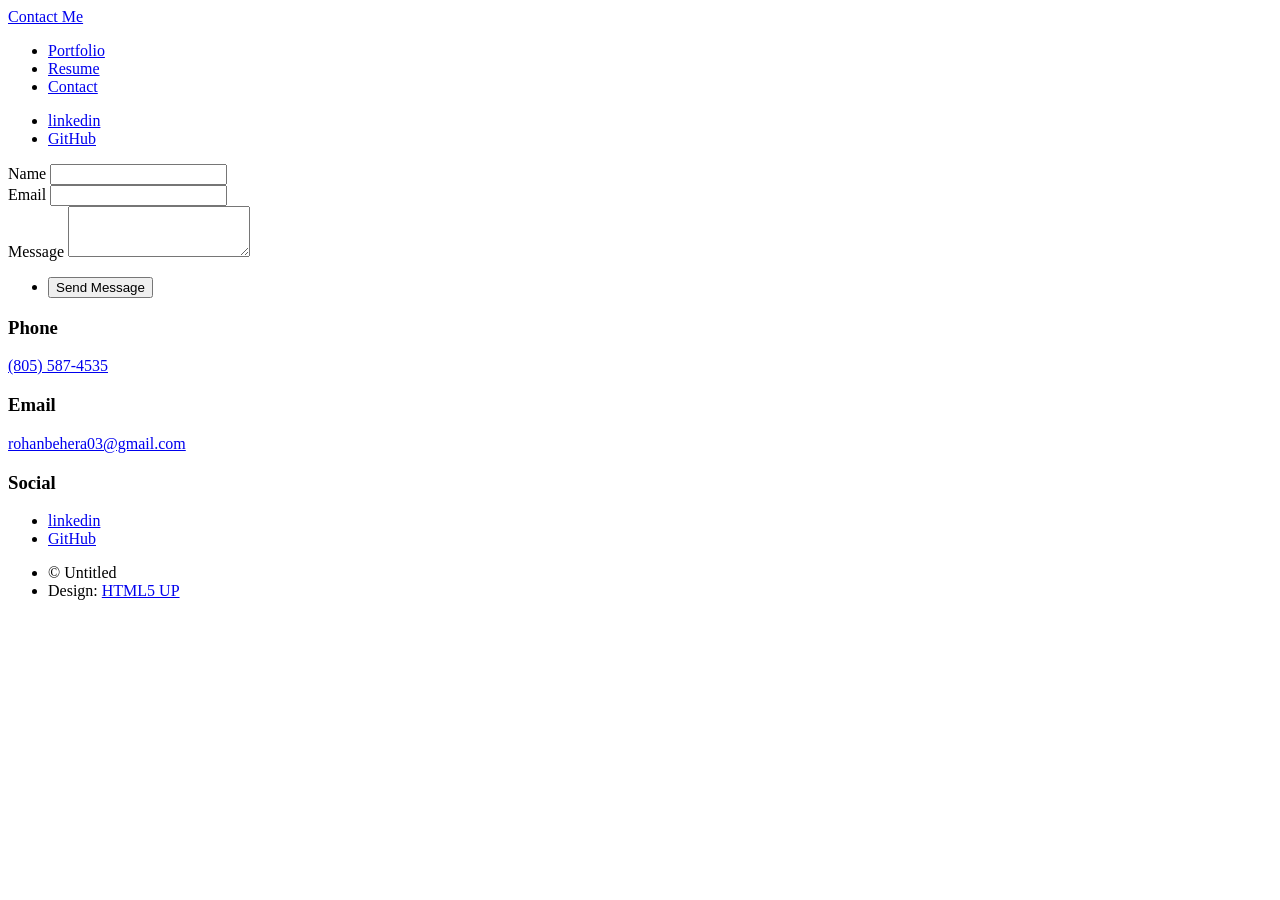
==== elements.html @ cfc309ad "Add files via upload Initial commit" ====
<!DOCTYPE HTML>
<!--
	Massively by HTML5 UP
	html5up.net | @ajlkn
	Free for personal and commercial use under the CCA 3.0 license (html5up.net/license)
-->
<html>
	<head>
		<title>Contact</title>
		<meta charset="utf-8" />
		<meta name="viewport" content="width=device-width, initial-scale=1, user-scalable=no" />
		<link rel="stylesheet" href="assets/css/main.css" />
		<noscript><link rel="stylesheet" href="assets/css/noscript.css" /></noscript>
	</head>
	<body class="is-preload">

		<!-- Wrapper -->
			<div id="wrapper">

				<!-- Header -->
					<header id="header">
						<a href="index.html" class="logo">Contact Me</a>
					</header>

				<!-- Nav -->
					<nav id="nav">
						<ul class="links">
							<li><a href="index.html">Portfolio</a></li>
							<li><a href="generic.html">Resume</a></li>
							<li class="active"><a href="elements.html">Contact</a></li>
						</ul>
						<ul class="icons">
							<li><a href="https://www.linkedin.com/in/rohanbehera03/" class="icon brands alt fa-linkedin"><span class="label">linkedin</span></a></li>
							<li><a href="https://github.com/rohanbehera03" class="icon brands alt fa-github"><span class="label">GitHub</span></a></li>
						</ul>
					</nav>

				<!-- Main -->
					<div id="main">
						<section>
							<form method="post" action="#">
								<div class="fields">
									<div class="field">
										<label for="name">Name</label>
										<input type="text" name="name" id="name" />
									</div>
									<div class="field">
										<label for="email">Email</label>
										<input type="text" name="email" id="email" />
									</div>
									<div class="field">
										<label for="message">Message</label>
										<textarea name="message" id="message" rows="3"></textarea>
									</div>
								</div>
								<ul class="actions">
									<li><input type="submit" value="Send Message" /></li>
								</ul>
							</form>
						</section>
						<section class="split contact">
							<section>
								<h3>Phone</h3>
								<p><a href="#">(805) 587-4535</a></p>
							</section>
							<section>
								<h3>Email</h3>
								<p><a href="#">rohanbehera03@gmail.com</a></p>
							</section>
							<section>
								<h3>Social</h3>
								<ul class="icons alt">
									<li><a href="https://www.linkedin.com/in/rohanbehera03/" class="icon brands alt fa-linkedin"><span class="label">linkedin</span></a></li>
									<li><a href="https://github.com/rohanbehera03" class="icon brands alt fa-github"><span class="label">GitHub</span></a></li>
								</ul>
							</section>
						</section>
					</footer>

				<!-- Copyright -->
					<div id="copyright">
						<ul><li>&copy; Untitled</li><li>Design: <a href="https://html5up.net">HTML5 UP</a></li></ul>
					</div>

			</div>

		<!-- Scripts -->
			<script src="assets/js/jquery.min.js"></script>
			<script src="assets/js/jquery.scrollex.min.js"></script>
			<script src="assets/js/jquery.scrolly.min.js"></script>
			<script src="assets/js/browser.min.js"></script>
			<script src="assets/js/breakpoints.min.js"></script>
			<script src="assets/js/util.js"></script>
			<script src="assets/js/main.js"></script>

	</body>
</html>
---- assets/css/main.css ----
@import url(fontawesome-all.min.css);
@import url("https://fonts.googleapis.com/css?family=Merriweather:300,700,300italic,700italic|Source+Sans+Pro:900");

/*
	Massively by HTML5 UP
	html5up.net | @ajlkn
	Free for personal and commercial use under the CCA 3.0 license (html5up.net/license)
*/

html, body, div, span, applet, object,
iframe, h1, h2, h3, h4, h5, h6, p, blockquote,
pre, a, abbr, acronym, address, big, cite,
code, del, dfn, em, img, ins, kbd, q, s, samp,
small, strike, strong, sub, sup, tt, var, b,
u, i, center, dl, dt, dd, ol, ul, li, fieldset,
form, label, legend, table, caption, tbody,
tfoot, thead, tr, th, td, article, aside,
canvas, details, embed, figure, figcaption,
footer, header, hgroup, menu, nav, output, ruby,
section, summary, time, mark, audio, video {
	margin: 0;
	padding: 0;
	border: 0;
	font-size: 100%;
	font: inherit;
	vertical-align: baseline;}

article, aside, details, figcaption, figure,
footer, header, hgroup, menu, nav, section {
	display: block;}

body {
	line-height: 1;
}

ol, ul {
	list-style: none;
}

blockquote, q {
	quotes: none;
}

	blockquote:before, blockquote:after, q:before, q:after {
		content: '';
		content: none;
	}

table {
	border-collapse: collapse;
	border-spacing: 0;
}

body {
	-webkit-text-size-adjust: none;
}

mark {
	background-color: transparent;
	color: inherit;
}

input::-moz-focus-inner {
	border: 0;
	padding: 0;
}

input, select, textarea {
	-moz-appearance: none;
	-webkit-appearance: none;
	-ms-appearance: none;
	appearance: none;
}

/* Basic */

	@-ms-viewport {
		width: device-width;
	}

	body {
		-ms-overflow-style: scrollbar;
	}

	@media screen and (max-width: 480px) {

		html, body {
			min-width: 320px;
		}

	}

	html {
		box-sizing: border-box;
	}

	*, *:before, *:after {
		box-sizing: inherit;
	}

	body {
		background-color: #1e252d;
	}

		body.is-preload *, body.is-preload *:before, body.is-preload *:after {
			-moz-animation: none !important;
			-webkit-animation: none !important;
			-ms-animation: none !important;
			animation: none !important;
			-moz-transition: none !important;
			-webkit-transition: none !important;
			-ms-transition: none !important;
			transition: none !important;
		}

/* Type */

	html {
		font-size: 16pt;
	}

		@media screen and (max-width: 1680px) {

			html {
				font-size: 12pt;
			}

		}

		@media screen and (max-width: 1280px) {

			html {
				font-size: 11pt;
			}

		}

		@media screen and (max-width: 360px) {

			html {
				font-size: 10pt;
			}

		}

	body {
		color: #212931;
	}

	body, input, select, textarea {
		font-family: "Merriweather", Georgia, serif;
		font-weight: 300;
		font-size: 1rem;
		line-height: 2.375;
	}

	a {
		-moz-transition: color 0.2s ease-in-out, background-color 0.2s ease-in-out, border-color 0.2s ease-in-out, box-shadow 0.2s ease-in-out;
		-webkit-transition: color 0.2s ease-in-out, background-color 0.2s ease-in-out, border-color 0.2s ease-in-out, box-shadow 0.2s ease-in-out;
		-ms-transition: color 0.2s ease-in-out, background-color 0.2s ease-in-out, border-color 0.2s ease-in-out, box-shadow 0.2s ease-in-out;
		transition: color 0.2s ease-in-out, background-color 0.2s ease-in-out, border-color 0.2s ease-in-out, box-shadow 0.2s ease-in-out;
		border-bottom: dotted 1px;
		text-decoration: none;
	}

		a:hover {
			border-bottom-color: transparent;
		}

	strong, b {
		font-weight: 600;
	}

	em, i {
		font-style: italic;
	}

	p {
		text-align: justify;
		margin: 0 0 2rem 0;
	}

	h1, h2, h3, h4, h5, h6 {
		font-family: "Source Sans Pro", Helvetica, sans-serif;
		font-weight: 900;
		line-height: 1.5;
		letter-spacing: 0.075em;
		text-transform: uppercase;
		margin: 0 0 1rem 0;
	}

		h1 a, h2 a, h3 a, h4 a, h5 a, h6 a {
			border-bottom: 0;
			color: inherit;
			text-decoration: none;
		}

	h1 {
		font-size: 4rem;
		line-height: 1.1;
		margin: 0 0 2rem 0;
	}

	h2 {
		font-size: 1.75rem;
		line-height: 1.3;
		margin: 0 0 1.5rem 0;
	}

	h3 {
		font-size: 1.25rem;
		margin: 0 0 1.5rem 0;
	}

	h4 {
		font-size: 1rem;
	}

	h5 {
		font-size: 0.9rem;
	}

	h6 {
		font-size: 0.8rem;
	}

	sub {
		font-size: 0.8rem;
		position: relative;
		top: 0.5rem;
	}

	sup {
		font-size: 0.8rem;
		position: relative;
		top: -0.5rem;
	}

	blockquote {
		border-left: solid 4px;
		font-style: italic;
		margin: 0 0 2rem 0;
		padding: 0.5rem 0 0.5rem 2rem;
	}

	code {
		border: solid 2px;
		font-family: "Courier New", monospace;
		font-size: 0.9rem;
		margin: 0 0.25rem;
		padding: 0.25rem 0.65rem;
	}

	pre {
		-webkit-overflow-scrolling: touch;
		font-family: "Courier New", monospace;
		font-size: 0.9rem;
		margin: 0 0 2rem 0;
	}

		pre code {
			display: block;
			line-height: 1.75;
			padding: 1rem 1.5rem;
			overflow-x: auto;
		}

	hr {
		border: 0;
		border-bottom: solid 2px;
		margin: 3rem 0;
	}

		hr.major {
			margin: 5rem 0;
		}

	.align-left {
		text-align: left;
	}

	.align-center {
		text-align: center;
	}

	.align-right {
		text-align: right;
	}

	input, select, textarea {
		color: #212931;
	}

	a {
		color: #212931;
		border-bottom-color: rgba(33, 41, 49, 0.5);
	}

		a:hover {
			border-bottom-color: transparent;
			color: #18bfef !important;
		}

	strong, b {
		color: #212931;
	}

	h1, h2, h3, h4, h5, h6 {
		color: #212931;
	}

	blockquote {
		border-left-color: #eeeeee;
	}

	code {
		background: rgba(220, 220, 220, 0.25);
		border-color: #eeeeee;
	}

	hr {
		border-bottom-color: #eeeeee;
	}

/* Row */

	.row {
		display: flex;
		flex-wrap: wrap;
		box-sizing: border-box;
		align-items: stretch;
	}

		.row > * {
			box-sizing: border-box;
		}

		.row.gtr-uniform > * > :last-child {
			margin-bottom: 0;
		}

		.row.aln-left {
			justify-content: flex-start;
		}

		.row.aln-center {
			justify-content: center;
		}

		.row.aln-right {
			justify-content: flex-end;
		}

		.row.aln-top {
			align-items: flex-start;
		}

		.row.aln-middle {
			align-items: center;
		}

		.row.aln-bottom {
			align-items: flex-end;
		}

		.row > .imp {
			order: -1;
		}

		.row > .col-1 {
			width: 8.33333%;
		}

		.row > .off-1 {
			margin-left: 8.33333%;
		}

		.row > .col-2 {
			width: 16.66667%;
		}

		.row > .off-2 {
			margin-left: 16.66667%;
		}

		.row > .col-3 {
			width: 25%;
		}

		.row > .off-3 {
			margin-left: 25%;
		}

		.row > .col-4 {
			width: 33.33333%;
		}

		.row > .off-4 {
			margin-left: 33.33333%;
		}

		.row > .col-5 {
			width: 41.66667%;
		}

		.row > .off-5 {
			margin-left: 41.66667%;
		}

		.row > .col-6 {
			width: 50%;
		}

		.row > .off-6 {
			margin-left: 50%;
		}

		.row > .col-7 {
			width: 58.33333%;
		}

		.row > .off-7 {
			margin-left: 58.33333%;
		}

		.row > .col-8 {
			width: 66.66667%;
		}

		.row > .off-8 {
			margin-left: 66.66667%;
		}

		.row > .col-9 {
			width: 75%;
		}

		.row > .off-9 {
			margin-left: 75%;
		}

		.row > .col-10 {
			width: 83.33333%;
		}

		.row > .off-10 {
			margin-left: 83.33333%;
		}

		.row > .col-11 {
			width: 91.66667%;
		}

		.row > .off-11 {
			margin-left: 91.66667%;
		}

		.row > .col-12 {
			width: 100%;
		}

		.row > .off-12 {
			margin-left: 100%;
		}

		.row.gtr-0 {
			margin-top: 0;
			margin-left: 0rem;
		}

			.row.gtr-0 > * {
				padding: 0 0 0 0rem;
			}

			.row.gtr-0.gtr-uniform {
				margin-top: 0rem;
			}

				.row.gtr-0.gtr-uniform > * {
					padding-top: 0rem;
				}

		.row.gtr-25 {
			margin-top: 0;
			margin-left: -0.375rem;
		}

			.row.gtr-25 > * {
				padding: 0 0 0 0.375rem;
			}

			.row.gtr-25.gtr-uniform {
				margin-top: -0.375rem;
			}

				.row.gtr-25.gtr-uniform > * {
					padding-top: 0.375rem;
				}

		.row.gtr-50 {
			margin-top: 0;
			margin-left: -0.75rem;
		}

			.row.gtr-50 > * {
				padding: 0 0 0 0.75rem;
			}

			.row.gtr-50.gtr-uniform {
				margin-top: -0.75rem;
			}

				.row.gtr-50.gtr-uniform > * {
					padding-top: 0.75rem;
				}

		.row {
			margin-top: 0;
			margin-left: -1.5rem;
		}

			.row > * {
				padding: 0 0 0 1.5rem;
			}

			.row.gtr-uniform {
				margin-top: -1.5rem;
			}

				.row.gtr-uniform > * {
					padding-top: 1.5rem;
				}

		.row.gtr-150 {
			margin-top: 0;
			margin-left: -2.25rem;
		}

			.row.gtr-150 > * {
				padding: 0 0 0 2.25rem;
			}

			.row.gtr-150.gtr-uniform {
				margin-top: -2.25rem;
			}

				.row.gtr-150.gtr-uniform > * {
					padding-top: 2.25rem;
				}

		.row.gtr-200 {
			margin-top: 0;
			margin-left: -3rem;
		}

			.row.gtr-200 > * {
				padding: 0 0 0 3rem;
			}

			.row.gtr-200.gtr-uniform {
				margin-top: -3rem;
			}

				.row.gtr-200.gtr-uniform > * {
					padding-top: 3rem;
				}

		@media screen and (max-width: 1680px) {

			.row {
				display: flex;
				flex-wrap: wrap;
				box-sizing: border-box;
				align-items: stretch;
			}

				.row > * {
					box-sizing: border-box;
				}

				.row.gtr-uniform > * > :last-child {
					margin-bottom: 0;
				}

				.row.aln-left {
					justify-content: flex-start;
				}

				.row.aln-center {
					justify-content: center;
				}

				.row.aln-right {
					justify-content: flex-end;
				}

				.row.aln-top {
					align-items: flex-start;
				}

				.row.aln-middle {
					align-items: center;
				}

				.row.aln-bottom {
					align-items: flex-end;
				}

				.row > .imp-xlarge {
					order: -1;
				}

				.row > .col-1-xlarge {
					width: 8.33333%;
				}

				.row > .off-1-xlarge {
					margin-left: 8.33333%;
				}

				.row > .col-2-xlarge {
					width: 16.66667%;
				}

				.row > .off-2-xlarge {
					margin-left: 16.66667%;
				}

				.row > .col-3-xlarge {
					width: 25%;
				}

				.row > .off-3-xlarge {
					margin-left: 25%;
				}

				.row > .col-4-xlarge {
					width: 33.33333%;
				}

				.row > .off-4-xlarge {
					margin-left: 33.33333%;
				}

				.row > .col-5-xlarge {
					width: 41.66667%;
				}

				.row > .off-5-xlarge {
					margin-left: 41.66667%;
				}

				.row > .col-6-xlarge {
					width: 50%;
				}

				.row > .off-6-xlarge {
					margin-left: 50%;
				}

				.row > .col-7-xlarge {
					width: 58.33333%;
				}

				.row > .off-7-xlarge {
					margin-left: 58.33333%;
				}

				.row > .col-8-xlarge {
					width: 66.66667%;
				}

				.row > .off-8-xlarge {
					margin-left: 66.66667%;
				}

				.row > .col-9-xlarge {
					width: 75%;
				}

				.row > .off-9-xlarge {
					margin-left: 75%;
				}

				.row > .col-10-xlarge {
					width: 83.33333%;
				}

				.row > .off-10-xlarge {
					margin-left: 83.33333%;
				}

				.row > .col-11-xlarge {
					width: 91.66667%;
				}

				.row > .off-11-xlarge {
					margin-left: 91.66667%;
				}

				.row > .col-12-xlarge {
					width: 100%;
				}

				.row > .off-12-xlarge {
					margin-left: 100%;
				}

				.row.gtr-0 {
					margin-top: 0;
					margin-left: 0rem;
				}

					.row.gtr-0 > * {
						padding: 0 0 0 0rem;
					}

					.row.gtr-0.gtr-uniform {
						margin-top: 0rem;
					}

						.row.gtr-0.gtr-uniform > * {
							padding-top: 0rem;
						}

				.row.gtr-25 {
					margin-top: 0;
					margin-left: -0.375rem;
				}

					.row.gtr-25 > * {
						padding: 0 0 0 0.375rem;
					}

					.row.gtr-25.gtr-uniform {
						margin-top: -0.375rem;
					}

						.row.gtr-25.gtr-uniform > * {
							padding-top: 0.375rem;
						}

				.row.gtr-50 {
					margin-top: 0;
					margin-left: -0.75rem;
				}

					.row.gtr-50 > * {
						padding: 0 0 0 0.75rem;
					}

					.row.gtr-50.gtr-uniform {
						margin-top: -0.75rem;
					}

						.row.gtr-50.gtr-uniform > * {
							padding-top: 0.75rem;
						}

				.row {
					margin-top: 0;
					margin-left: -1.5rem;
				}

					.row > * {
						padding: 0 0 0 1.5rem;
					}

					.row.gtr-uniform {
						margin-top: -1.5rem;
					}

						.row.gtr-uniform > * {
							padding-top: 1.5rem;
						}

				.row.gtr-150 {
					margin-top: 0;
					margin-left: -2.25rem;
				}

					.row.gtr-150 > * {
						padding: 0 0 0 2.25rem;
					}

					.row.gtr-150.gtr-uniform {
						margin-top: -2.25rem;
					}

						.row.gtr-150.gtr-uniform > * {
							padding-top: 2.25rem;
						}

				.row.gtr-200 {
					margin-top: 0;
					margin-left: -3rem;
				}

					.row.gtr-200 > * {
						padding: 0 0 0 3rem;
					}

					.row.gtr-200.gtr-uniform {
						margin-top: -3rem;
					}

						.row.gtr-200.gtr-uniform > * {
							padding-top: 3rem;
						}

		}

		@media screen and (max-width: 1280px) {

			.row {
				display: flex;
				flex-wrap: wrap;
				box-sizing: border-box;
				align-items: stretch;
			}

				.row > * {
					box-sizing: border-box;
				}

				.row.gtr-uniform > * > :last-child {
					margin-bottom: 0;
				}

				.row.aln-left {
					justify-content: flex-start;
				}

				.row.aln-center {
					justify-content: center;
				}

				.row.aln-right {
					justify-content: flex-end;
				}

				.row.aln-top {
					align-items: flex-start;
				}

				.row.aln-middle {
					align-items: center;
				}

				.row.aln-bottom {
					align-items: flex-end;
				}

				.row > .imp-large {
					order: -1;
				}

				.row > .col-1-large {
					width: 8.33333%;
				}

				.row > .off-1-large {
					margin-left: 8.33333%;
				}

				.row > .col-2-large {
					width: 16.66667%;
				}

				.row > .off-2-large {
					margin-left: 16.66667%;
				}

				.row > .col-3-large {
					width: 25%;
				}

				.row > .off-3-large {
					margin-left: 25%;
				}

				.row > .col-4-large {
					width: 33.33333%;
				}

				.row > .off-4-large {
					margin-left: 33.33333%;
				}

				.row > .col-5-large {
					width: 41.66667%;
				}

				.row > .off-5-large {
					margin-left: 41.66667%;
				}

				.row > .col-6-large {
					width: 50%;
				}

				.row > .off-6-large {
					margin-left: 50%;
				}

				.row > .col-7-large {
					width: 58.33333%;
				}

				.row > .off-7-large {
					margin-left: 58.33333%;
				}

				.row > .col-8-large {
					width: 66.66667%;
				}

				.row > .off-8-large {
					margin-left: 66.66667%;
				}

				.row > .col-9-large {
					width: 75%;
				}

				.row > .off-9-large {
					margin-left: 75%;
				}

				.row > .col-10-large {
					width: 83.33333%;
				}

				.row > .off-10-large {
					margin-left: 83.33333%;
				}

				.row > .col-11-large {
					width: 91.66667%;
				}

				.row > .off-11-large {
					margin-left: 91.66667%;
				}

				.row > .col-12-large {
					width: 100%;
				}

				.row > .off-12-large {
					margin-left: 100%;
				}

				.row.gtr-0 {
					margin-top: 0;
					margin-left: 0rem;
				}

					.row.gtr-0 > * {
						padding: 0 0 0 0rem;
					}

					.row.gtr-0.gtr-uniform {
						margin-top: 0rem;
					}

						.row.gtr-0.gtr-uniform > * {
							padding-top: 0rem;
						}

				.row.gtr-25 {
					margin-top: 0;
					margin-left: -0.375rem;
				}

					.row.gtr-25 > * {
						padding: 0 0 0 0.375rem;
					}

					.row.gtr-25.gtr-uniform {
						margin-top: -0.375rem;
					}

						.row.gtr-25.gtr-uniform > * {
							padding-top: 0.375rem;
						}

				.row.gtr-50 {
					margin-top: 0;
					margin-left: -0.75rem;
				}

					.row.gtr-50 > * {
						padding: 0 0 0 0.75rem;
					}

					.row.gtr-50.gtr-uniform {
						margin-top: -0.75rem;
					}

						.row.gtr-50.gtr-uniform > * {
							padding-top: 0.75rem;
						}

				.row {
					margin-top: 0;
					margin-left: -1.5rem;
				}

					.row > * {
						padding: 0 0 0 1.5rem;
					}

					.row.gtr-uniform {
						margin-top: -1.5rem;
					}

						.row.gtr-uniform > * {
							padding-top: 1.5rem;
						}

				.row.gtr-150 {
					margin-top: 0;
					margin-left: -2.25rem;
				}

					.row.gtr-150 > * {
						padding: 0 0 0 2.25rem;
					}

					.row.gtr-150.gtr-uniform {
						margin-top: -2.25rem;
					}

						.row.gtr-150.gtr-uniform > * {
							padding-top: 2.25rem;
						}

				.row.gtr-200 {
					margin-top: 0;
					margin-left: -3rem;
				}

					.row.gtr-200 > * {
						padding: 0 0 0 3rem;
					}

					.row.gtr-200.gtr-uniform {
						margin-top: -3rem;
					}

						.row.gtr-200.gtr-uniform > * {
							padding-top: 3rem;
						}

		}

		@media screen and (max-width: 980px) {

			.row {
				display: flex;
				flex-wrap: wrap;
				box-sizing: border-box;
				align-items: stretch;
			}

				.row > * {
					box-sizing: border-box;
				}

				.row.gtr-uniform > * > :last-child {
					margin-bottom: 0;
				}

				.row.aln-left {
					justify-content: flex-start;
				}

				.row.aln-center {
					justify-content: center;
				}

				.row.aln-right {
					justify-content: flex-end;
				}

				.row.aln-top {
					align-items: flex-start;
				}

				.row.aln-middle {
					align-items: center;
				}

				.row.aln-bottom {
					align-items: flex-end;
				}

				.row > .imp-medium {
					order: -1;
				}

				.row > .col-1-medium {
					width: 8.33333%;
				}

				.row > .off-1-medium {
					margin-left: 8.33333%;
				}

				.row > .col-2-medium {
					width: 16.66667%;
				}

				.row > .off-2-medium {
					margin-left: 16.66667%;
				}

				.row > .col-3-medium {
					width: 25%;
				}

				.row > .off-3-medium {
					margin-left: 25%;
				}

				.row > .col-4-medium {
					width: 33.33333%;
				}

				.row > .off-4-medium {
					margin-left: 33.33333%;
				}

				.row > .col-5-medium {
					width: 41.66667%;
				}

				.row > .off-5-medium {
					margin-left: 41.66667%;
				}

				.row > .col-6-medium {
					width: 50%;
				}

				.row > .off-6-medium {
					margin-left: 50%;
				}

				.row > .col-7-medium {
					width: 58.33333%;
				}

				.row > .off-7-medium {
					margin-left: 58.33333%;
				}

				.row > .col-8-medium {
					width: 66.66667%;
				}

				.row > .off-8-medium {
					margin-left: 66.66667%;
				}

				.row > .col-9-medium {
					width: 75%;
				}

				.row > .off-9-medium {
					margin-left: 75%;
				}

				.row > .col-10-medium {
					width: 83.33333%;
				}

				.row > .off-10-medium {
					margin-left: 83.33333%;
				}

				.row > .col-11-medium {
					width: 91.66667%;
				}

				.row > .off-11-medium {
					margin-left: 91.66667%;
				}

				.row > .col-12-medium {
					width: 100%;
				}

				.row > .off-12-medium {
					margin-left: 100%;
				}

				.row.gtr-0 {
					margin-top: 0;
					margin-left: 0rem;
				}

					.row.gtr-0 > * {
						padding: 0 0 0 0rem;
					}

					.row.gtr-0.gtr-uniform {
						margin-top: 0rem;
					}

						.row.gtr-0.gtr-uniform > * {
							padding-top: 0rem;
						}

				.row.gtr-25 {
					margin-top: 0;
					margin-left: -0.375rem;
				}

					.row.gtr-25 > * {
						padding: 0 0 0 0.375rem;
					}

					.row.gtr-25.gtr-uniform {
						margin-top: -0.375rem;
					}

						.row.gtr-25.gtr-uniform > * {
							padding-top: 0.375rem;
						}

				.row.gtr-50 {
					margin-top: 0;
					margin-left: -0.75rem;
				}

					.row.gtr-50 > * {
						padding: 0 0 0 0.75rem;
					}

					.row.gtr-50.gtr-uniform {
						margin-top: -0.75rem;
					}

						.row.gtr-50.gtr-uniform > * {
							padding-top: 0.75rem;
						}

				.row {
					margin-top: 0;
					margin-left: -1.5rem;
				}

					.row > * {
						padding: 0 0 0 1.5rem;
					}

					.row.gtr-uniform {
						margin-top: -1.5rem;
					}

						.row.gtr-uniform > * {
							padding-top: 1.5rem;
						}

				.row.gtr-150 {
					margin-top: 0;
					margin-left: -2.25rem;
				}

					.row.gtr-150 > * {
						padding: 0 0 0 2.25rem;
					}

					.row.gtr-150.gtr-uniform {
						margin-top: -2.25rem;
					}

						.row.gtr-150.gtr-uniform > * {
							padding-top: 2.25rem;
						}

				.row.gtr-200 {
					margin-top: 0;
					margin-left: -3rem;
				}

					.row.gtr-200 > * {
						padding: 0 0 0 3rem;
					}

					.row.gtr-200.gtr-uniform {
						margin-top: -3rem;
					}

						.row.gtr-200.gtr-uniform > * {
							padding-top: 3rem;
						}

		}

		@media screen and (max-width: 736px) {

			.row {
				display: flex;
				flex-wrap: wrap;
				box-sizing: border-box;
				align-items: stretch;
			}

				.row > * {
					box-sizing: border-box;
				}

				.row.gtr-uniform > * > :last-child {
					margin-bottom: 0;
				}

				.row.aln-left {
					justify-content: flex-start;
				}

				.row.aln-center {
					justify-content: center;
				}

				.row.aln-right {
					justify-content: flex-end;
				}

				.row.aln-top {
					align-items: flex-start;
				}

				.row.aln-middle {
					align-items: center;
				}

				.row.aln-bottom {
					align-items: flex-end;
				}

				.row > .imp-small {
					order: -1;
				}

				.row > .col-1-small {
					width: 8.33333%;
				}

				.row > .off-1-small {
					margin-left: 8.33333%;
				}

				.row > .col-2-small {
					width: 16.66667%;
				}

				.row > .off-2-small {
					margin-left: 16.66667%;
				}

				.row > .col-3-small {
					width: 25%;
				}

				.row > .off-3-small {
					margin-left: 25%;
				}

				.row > .col-4-small {
					width: 33.33333%;
				}

				.row > .off-4-small {
					margin-left: 33.33333%;
				}

				.row > .col-5-small {
					width: 41.66667%;
				}

				.row > .off-5-small {
					margin-left: 41.66667%;
				}

				.row > .col-6-small {
					width: 50%;
				}

				.row > .off-6-small {
					margin-left: 50%;
				}

				.row > .col-7-small {
					width: 58.33333%;
				}

				.row > .off-7-small {
					margin-left: 58.33333%;
				}

				.row > .col-8-small {
					width: 66.66667%;
				}

				.row > .off-8-small {
					margin-left: 66.66667%;
				}

				.row > .col-9-small {
					width: 75%;
				}

				.row > .off-9-small {
					margin-left: 75%;
				}

				.row > .col-10-small {
					width: 83.33333%;
				}

				.row > .off-10-small {
					margin-left: 83.33333%;
				}

				.row > .col-11-small {
					width: 91.66667%;
				}

				.row > .off-11-small {
					margin-left: 91.66667%;
				}

				.row > .col-12-small {
					width: 100%;
				}

				.row > .off-12-small {
					margin-left: 100%;
				}

				.row.gtr-0 {
					margin-top: 0;
					margin-left: 0rem;
				}

					.row.gtr-0 > * {
						padding: 0 0 0 0rem;
					}

					.row.gtr-0.gtr-uniform {
						margin-top: 0rem;
					}

						.row.gtr-0.gtr-uniform > * {
							padding-top: 0rem;
						}

				.row.gtr-25 {
					margin-top: 0;
					margin-left: -0.375rem;
				}

					.row.gtr-25 > * {
						padding: 0 0 0 0.375rem;
					}

					.row.gtr-25.gtr-uniform {
						margin-top: -0.375rem;
					}

						.row.gtr-25.gtr-uniform > * {
							padding-top: 0.375rem;
						}

				.row.gtr-50 {
					margin-top: 0;
					margin-left: -0.75rem;
				}

					.row.gtr-50 > * {
						padding: 0 0 0 0.75rem;
					}

					.row.gtr-50.gtr-uniform {
						margin-top: -0.75rem;
					}

						.row.gtr-50.gtr-uniform > * {
							padding-top: 0.75rem;
						}

				.row {
					margin-top: 0;
					margin-left: -1.5rem;
				}

					.row > * {
						padding: 0 0 0 1.5rem;
					}

					.row.gtr-uniform {
						margin-top: -1.5rem;
					}

						.row.gtr-uniform > * {
							padding-top: 1.5rem;
						}

				.row.gtr-150 {
					margin-top: 0;
					margin-left: -2.25rem;
				}

					.row.gtr-150 > * {
						padding: 0 0 0 2.25rem;
					}

					.row.gtr-150.gtr-uniform {
						margin-top: -2.25rem;
					}

						.row.gtr-150.gtr-uniform > * {
							padding-top: 2.25rem;
						}

				.row.gtr-200 {
					margin-top: 0;
					margin-left: -3rem;
				}

					.row.gtr-200 > * {
						padding: 0 0 0 3rem;
					}

					.row.gtr-200.gtr-uniform {
						margin-top: -3rem;
					}

						.row.gtr-200.gtr-uniform > * {
							padding-top: 3rem;
						}

		}

		@media screen and (max-width: 480px) {

			.row {
				display: flex;
				flex-wrap: wrap;
				box-sizing: border-box;
				align-items: stretch;
			}

				.row > * {
					box-sizing: border-box;
				}

				.row.gtr-uniform > * > :last-child {
					margin-bottom: 0;
				}

				.row.aln-left {
					justify-content: flex-start;
				}

				.row.aln-center {
					justify-content: center;
				}

				.row.aln-right {
					justify-content: flex-end;
				}

				.row.aln-top {
					align-items: flex-start;
				}

				.row.aln-middle {
					align-items: center;
				}

				.row.aln-bottom {
					align-items: flex-end;
				}

				.row > .imp-xsmall {
					order: -1;
				}

				.row > .col-1-xsmall {
					width: 8.33333%;
				}

				.row > .off-1-xsmall {
					margin-left: 8.33333%;
				}

				.row > .col-2-xsmall {
					width: 16.66667%;
				}

				.row > .off-2-xsmall {
					margin-left: 16.66667%;
				}

				.row > .col-3-xsmall {
					width: 25%;
				}

				.row > .off-3-xsmall {
					margin-left: 25%;
				}

				.row > .col-4-xsmall {
					width: 33.33333%;
				}

				.row > .off-4-xsmall {
					margin-left: 33.33333%;
				}

				.row > .col-5-xsmall {
					width: 41.66667%;
				}

				.row > .off-5-xsmall {
					margin-left: 41.66667%;
				}

				.row > .col-6-xsmall {
					width: 50%;
				}

				.row > .off-6-xsmall {
					margin-left: 50%;
				}

				.row > .col-7-xsmall {
					width: 58.33333%;
				}

				.row > .off-7-xsmall {
					margin-left: 58.33333%;
				}

				.row > .col-8-xsmall {
					width: 66.66667%;
				}

				.row > .off-8-xsmall {
					margin-left: 66.66667%;
				}

				.row > .col-9-xsmall {
					width: 75%;
				}

				.row > .off-9-xsmall {
					margin-left: 75%;
				}

				.row > .col-10-xsmall {
					width: 83.33333%;
				}

				.row > .off-10-xsmall {
					margin-left: 83.33333%;
				}

				.row > .col-11-xsmall {
					width: 91.66667%;
				}

				.row > .off-11-xsmall {
					margin-left: 91.66667%;
				}

				.row > .col-12-xsmall {
					width: 100%;
				}

				.row > .off-12-xsmall {
					margin-left: 100%;
				}

				.row.gtr-0 {
					margin-top: 0;
					margin-left: 0rem;
				}

					.row.gtr-0 > * {
						padding: 0 0 0 0rem;
					}

					.row.gtr-0.gtr-uniform {
						margin-top: 0rem;
					}

						.row.gtr-0.gtr-uniform > * {
							padding-top: 0rem;
						}

				.row.gtr-25 {
					margin-top: 0;
					margin-left: -0.375rem;
				}

					.row.gtr-25 > * {
						padding: 0 0 0 0.375rem;
					}

					.row.gtr-25.gtr-uniform {
						margin-top: -0.375rem;
					}

						.row.gtr-25.gtr-uniform > * {
							padding-top: 0.375rem;
						}

				.row.gtr-50 {
					margin-top: 0;
					margin-left: -0.75rem;
				}

					.row.gtr-50 > * {
						padding: 0 0 0 0.75rem;
					}

					.row.gtr-50.gtr-uniform {
						margin-top: -0.75rem;
					}

						.row.gtr-50.gtr-uniform > * {
							padding-top: 0.75rem;
						}

				.row {
					margin-top: 0;
					margin-left: -1.5rem;
				}

					.row > * {
						padding: 0 0 0 1.5rem;
					}

					.row.gtr-uniform {
						margin-top: -1.5rem;
					}

						.row.gtr-uniform > * {
							padding-top: 1.5rem;
						}

				.row.gtr-150 {
					margin-top: 0;
					margin-left: -2.25rem;
				}

					.row.gtr-150 > * {
						padding: 0 0 0 2.25rem;
					}

					.row.gtr-150.gtr-uniform {
						margin-top: -2.25rem;
					}

						.row.gtr-150.gtr-uniform > * {
							padding-top: 2.25rem;
						}

				.row.gtr-200 {
					margin-top: 0;
					margin-left: -3rem;
				}

					.row.gtr-200 > * {
						padding: 0 0 0 3rem;
					}

					.row.gtr-200.gtr-uniform {
						margin-top: -3rem;
					}

						.row.gtr-200.gtr-uniform > * {
							padding-top: 3rem;
						}

		}

		@media screen and (max-width: 360px) {

			.row {
				display: flex;
				flex-wrap: wrap;
				box-sizing: border-box;
				align-items: stretch;
			}

				.row > * {
					box-sizing: border-box;
				}

				.row.gtr-uniform > * > :last-child {
					margin-bottom: 0;
				}

				.row.aln-left {
					justify-content: flex-start;
				}

				.row.aln-center {
					justify-content: center;
				}

				.row.aln-right {
					justify-content: flex-end;
				}

				.row.aln-top {
					align-items: flex-start;
				}

				.row.aln-middle {
					align-items: center;
				}

				.row.aln-bottom {
					align-items: flex-end;
				}

				.row > .imp-xxsmall {
					order: -1;
				}

				.row > .col-1-xxsmall {
					width: 8.33333%;
				}

				.row > .off-1-xxsmall {
					margin-left: 8.33333%;
				}

				.row > .col-2-xxsmall {
					width: 16.66667%;
				}

				.row > .off-2-xxsmall {
					margin-left: 16.66667%;
				}

				.row > .col-3-xxsmall {
					width: 25%;
				}

				.row > .off-3-xxsmall {
					margin-left: 25%;
				}

				.row > .col-4-xxsmall {
					width: 33.33333%;
				}

				.row > .off-4-xxsmall {
					margin-left: 33.33333%;
				}

				.row > .col-5-xxsmall {
					width: 41.66667%;
				}

				.row > .off-5-xxsmall {
					margin-left: 41.66667%;
				}

				.row > .col-6-xxsmall {
					width: 50%;
				}

				.row > .off-6-xxsmall {
					margin-left: 50%;
				}

				.row > .col-7-xxsmall {
					width: 58.33333%;
				}

				.row > .off-7-xxsmall {
					margin-left: 58.33333%;
				}

				.row > .col-8-xxsmall {
					width: 66.66667%;
				}

				.row > .off-8-xxsmall {
					margin-left: 66.66667%;
				}

				.row > .col-9-xxsmall {
					width: 75%;
				}

				.row > .off-9-xxsmall {
					margin-left: 75%;
				}

				.row > .col-10-xxsmall {
					width: 83.33333%;
				}

				.row > .off-10-xxsmall {
					margin-left: 83.33333%;
				}

				.row > .col-11-xxsmall {
					width: 91.66667%;
				}

				.row > .off-11-xxsmall {
					margin-left: 91.66667%;
				}

				.row > .col-12-xxsmall {
					width: 100%;
				}

				.row > .off-12-xxsmall {
					margin-left: 100%;
				}

				.row.gtr-0 {
					margin-top: 0;
					margin-left: 0rem;
				}

					.row.gtr-0 > * {
						padding: 0 0 0 0rem;
					}

					.row.gtr-0.gtr-uniform {
						margin-top: 0rem;
					}

						.row.gtr-0.gtr-uniform > * {
							padding-top: 0rem;
						}

				.row.gtr-25 {
					margin-top: 0;
					margin-left: -0.375rem;
				}

					.row.gtr-25 > * {
						padding: 0 0 0 0.375rem;
					}

					.row.gtr-25.gtr-uniform {
						margin-top: -0.375rem;
					}

						.row.gtr-25.gtr-uniform > * {
							padding-top: 0.375rem;
						}

				.row.gtr-50 {
					margin-top: 0;
					margin-left: -0.75rem;
				}

					.row.gtr-50 > * {
						padding: 0 0 0 0.75rem;
					}

					.row.gtr-50.gtr-uniform {
						margin-top: -0.75rem;
					}

						.row.gtr-50.gtr-uniform > * {
							padding-top: 0.75rem;
						}

				.row {
					margin-top: 0;
					margin-left: -1.5rem;
				}

					.row > * {
						padding: 0 0 0 1.5rem;
					}

					.row.gtr-uniform {
						margin-top: -1.5rem;
					}

						.row.gtr-uniform > * {
							padding-top: 1.5rem;
						}

				.row.gtr-150 {
					margin-top: 0;
					margin-left: -2.25rem;
				}

					.row.gtr-150 > * {
						padding: 0 0 0 2.25rem;
					}

					.row.gtr-150.gtr-uniform {
						margin-top: -2.25rem;
					}

						.row.gtr-150.gtr-uniform > * {
							padding-top: 2.25rem;
						}

				.row.gtr-200 {
					margin-top: 0;
					margin-left: -3rem;
				}

					.row.gtr-200 > * {
						padding: 0 0 0 3rem;
					}

					.row.gtr-200.gtr-uniform {
						margin-top: -3rem;
					}

						.row.gtr-200.gtr-uniform > * {
							padding-top: 3rem;
						}

		}

/* Box */

	.box {
		border: solid 2px;
		margin-bottom: 2rem;
		padding: 1.5rem;
	}

		.box > :last-child,
		.box > :last-child > :last-child,
		.box > :last-child > :last-child > :last-child {
			margin-bottom: 0;
		}

		.box.alt {
			border: 0;
			border-radius: 0;
			padding: 0;
		}

	.box {
		border-color: #eeeeee;
	}

/* Button */

	input[type="submit"],
	input[type="reset"],
	input[type="button"],
	button,
	.button {
		-moz-appearance: none;
		-webkit-appearance: none;
		-ms-appearance: none;
		appearance: none;
		-moz-transition: background-color 0.2s ease-in-out, box-shadow 0.2s ease-in-out, color 0.2s ease-in-out;
		-webkit-transition: background-color 0.2s ease-in-out, box-shadow 0.2s ease-in-out, color 0.2s ease-in-out;
		-ms-transition: background-color 0.2s ease-in-out, box-shadow 0.2s ease-in-out, color 0.2s ease-in-out;
		transition: background-color 0.2s ease-in-out, box-shadow 0.2s ease-in-out, color 0.2s ease-in-out;
		border: 0;
		border-radius: 0;
		cursor: pointer;
		display: inline-block;
		font-family: "Source Sans Pro", Helvetica, sans-serif;
		font-size: 0.8rem;
		font-weight: 900;
		letter-spacing: 0.075em;
		height: 3rem;
		line-height: 3rem;
		padding: 0 2rem;
		text-align: center;
		text-decoration: none;
		text-transform: uppercase;
		white-space: nowrap;
	}

		input[type="submit"].icon:before,
		input[type="reset"].icon:before,
		input[type="button"].icon:before,
		button.icon:before,
		.button.icon:before {
			margin-right: 0.5rem;
		}

		input[type="submit"].icon.solo,
		input[type="reset"].icon.solo,
		input[type="button"].icon.solo,
		button.icon.solo,
		.button.icon.solo {
			position: relative;
			width: 4rem;
			height: 4rem;
			line-height: 4rem;
			border-radius: 4rem;
			text-indent: 4rem;
			overflow: hidden;
			padding: 0;
			white-space: nowrap;
		}

			input[type="submit"].icon.solo:before,
			input[type="reset"].icon.solo:before,
			input[type="button"].icon.solo:before,
			button.icon.solo:before,
			.button.icon.solo:before {
				position: absolute;
				display: block;
				top: 0;
				left: 0;
				width: inherit;
				height: inherit;
				line-height: inherit;
				font-size: 1.25rem;
				margin-right: 0;
				text-align: center;
				text-indent: 0;
			}

		input[type="submit"].fit,
		input[type="reset"].fit,
		input[type="button"].fit,
		button.fit,
		.button.fit {
			width: 100%;
		}

		input[type="submit"].small,
		input[type="reset"].small,
		input[type="button"].small,
		button.small,
		.button.small {
			font-size: 0.7rem;
			height: 2.5rem;
			line-height: 2.5rem;
			padding: 0 1.5rem;
		}

		input[type="submit"].large,
		input[type="reset"].large,
		input[type="button"].large,
		button.large,
		.button.large {
			font-size: 0.9rem;
			height: 3.5rem;
			line-height: 3.5rem;
			padding: 0 2.75rem;
		}

		@media screen and (max-width: 980px) {

			input[type="submit"],
			input[type="reset"],
			input[type="button"],
			button,
			.button {
				font-size: 0.9rem;
				height: 3.25rem;
				line-height: 3.25rem;
			}

				input[type="submit"].large,
				input[type="reset"].large,
				input[type="button"].large,
				button.large,
				.button.large {
					font-size: 1rem;
					height: 3.75rem;
					line-height: 3.75rem;
				}

		}

		input[type="submit"].disabled, input[type="submit"]:disabled,
		input[type="reset"].disabled,
		input[type="reset"]:disabled,
		input[type="button"].disabled,
		input[type="button"]:disabled,
		button.disabled,
		button:disabled,
		.button.disabled,
		.button:disabled {
			pointer-events: none;
			opacity: 0.25;
		}

	input[type="submit"],
	input[type="reset"],
	input[type="button"],
	button,
	.button {
		background-color: transparent;
		box-shadow: inset 0 0 0 2px #212931;
		color: #212931 !important;
	}

		input[type="submit"]:hover,
		input[type="reset"]:hover,
		input[type="button"]:hover,
		button:hover,
		.button:hover {
			box-shadow: inset 0 0 0 2px #18bfef;
			color: #18bfef !important;
		}

		input[type="submit"].primary,
		input[type="reset"].primary,
		input[type="button"].primary,
		button.primary,
		.button.primary {
			background-color: #212931;
			box-shadow: none;
			color: #ffffff !important;
		}

			input[type="submit"].primary:hover,
			input[type="reset"].primary:hover,
			input[type="button"].primary:hover,
			button.primary:hover,
			.button.primary:hover {
				background-color: #18bfef;
			}

/* Form */

	form {
		margin: 0 0 2rem 0;
	}

		form > :last-child {
			margin-bottom: 0;
		}

		form > .fields {
			display: -moz-flex;
			display: -webkit-flex;
			display: -ms-flex;
			display: flex;
			-moz-flex-wrap: wrap;
			-webkit-flex-wrap: wrap;
			-ms-flex-wrap: wrap;
			flex-wrap: wrap;
			width: calc(100% + 3rem);
			margin: -1.5rem 0 2rem -1.5rem;
		}

			form > .fields > .field {
				-moz-flex-grow: 0;
				-webkit-flex-grow: 0;
				-ms-flex-grow: 0;
				flex-grow: 0;
				-moz-flex-shrink: 0;
				-webkit-flex-shrink: 0;
				-ms-flex-shrink: 0;
				flex-shrink: 0;
				padding: 1.5rem 0 0 1.5rem;
				width: calc(100% - 1.5rem);
			}

				form > .fields > .field.half {
					width: calc(50% - 0.75rem);
				}

				form > .fields > .field.third {
					width: calc(100%/3 - 0.5rem);
				}

				form > .fields > .field.quarter {
					width: calc(25% - 0.375rem);
				}

		@media screen and (max-width: 480px) {

			form > .fields {
				width: calc(100% + 3rem);
				margin: -1.5rem 0 2rem -1.5rem;
			}

				form > .fields > .field {
					padding: 1.5rem 0 0 1.5rem;
					width: calc(100% - 1.5rem);
				}

					form > .fields > .field.half {
						width: calc(100% - 1.5rem);
					}

					form > .fields > .field.third {
						width: calc(100% - 1.5rem);
					}

					form > .fields > .field.quarter {
						width: calc(100% - 1.5rem);
					}

		}

	label {
		display: block;
		font-family: "Source Sans Pro", Helvetica, sans-serif;
		font-weight: 900;
		line-height: 1.5;
		letter-spacing: 0.075em;
		font-size: 0.8rem;
		text-transform: uppercase;
		margin: 0 0 0.75rem 0;
	}

		@media screen and (max-width: 980px) {

			label {
				font-size: 0.9rem;
			}

		}

	input[type="text"],
	input[type="password"],
	input[type="email"],
	select,
	textarea {
		-moz-appearance: none;
		-webkit-appearance: none;
		-ms-appearance: none;
		appearance: none;
		background: transparent;
		border-radius: 0;
		border: solid 2px;
		color: inherit;
		display: block;
		outline: 0;
		padding: 0 1rem;
		text-decoration: none;
		width: 100%;
	}

		input[type="text"]:invalid,
		input[type="password"]:invalid,
		input[type="email"]:invalid,
		select:invalid,
		textarea:invalid {
			box-shadow: none;
		}

	select {
		background-size: 1.25rem;
		background-repeat: no-repeat;
		background-position: calc(100% - 1rem) center;
		height: 3rem;
		padding-right: 3rem;
		text-overflow: ellipsis;
	}

		select:focus::-ms-value {
			background-color: transparent;
		}

		select::-ms-expand {
			display: none;
		}

	input[type="text"],
	input[type="password"],
	input[type="email"],
	select {
		height: 3rem;
	}

	textarea {
		padding: 0.75rem 1rem;
	}

	input[type="checkbox"],
	input[type="radio"] {
		-moz-appearance: none;
		-webkit-appearance: none;
		-ms-appearance: none;
		appearance: none;
		display: block;
		float: left;
		margin-right: -2rem;
		opacity: 0;
		width: 1rem;
		z-index: -1;
	}

		input[type="checkbox"] + label,
		input[type="radio"] + label {
			text-decoration: none;
			cursor: pointer;
			display: inline-block;
			font-size: 1rem;
			letter-spacing: 0;
			font-family: "Merriweather", Georgia, serif;
			text-transform: none;
			font-weight: 300;
			padding-left: 2.8rem;
			padding-right: 1rem;
			position: relative;
		}

			input[type="checkbox"] + label:before,
			input[type="radio"] + label:before {
				-moz-osx-font-smoothing: grayscale;
				-webkit-font-smoothing: antialiased;
				display: inline-block;
				font-style: normal;
				font-variant: normal;
				text-rendering: auto;
				line-height: 1;
				text-transform: none !important;
				font-family: 'Font Awesome 5 Free';
				font-weight: 900;
			}

			input[type="checkbox"] + label:before,
			input[type="radio"] + label:before {
				border-radius: 0;
				border: solid 2px;
				content: '';
				display: inline-block;
				font-size: 0.8rem;
				height: 1.8rem;
				left: 0;
				line-height: 1.65rem;
				position: absolute;
				text-align: center;
				top: -0.125rem;
				width: 1.8rem;
			}

		input[type="checkbox"]:checked + label:before,
		input[type="radio"]:checked + label:before {
			content: '\f00c';
		}

	input[type="checkbox"] + label:before {
		border-radius: 0;
	}

	input[type="radio"] + label:before {
		border-radius: 100%;
	}

	::-webkit-input-placeholder {
		opacity: 1.0;
	}

	:-moz-placeholder {
		opacity: 1.0;
	}

	::-moz-placeholder {
		opacity: 1.0;
	}

	:-ms-input-placeholder {
		opacity: 1.0;
	}

	label {
		color: #212931;
	}

	input[type="text"],
	input[type="password"],
	input[type="email"],
	select,
	textarea {
		border-color: #eeeeee;
	}

		input[type="text"]:focus,
		input[type="password"]:focus,
		input[type="email"]:focus,
		select:focus,
		textarea:focus {
			border-color: #18bfef;
		}

	select {
		background-image: url("data:image/svg+xml;charset=utf8,%3Csvg xmlns='http://www.w3.org/2000/svg' width='40' height='40' preserveAspectRatio='none' viewBox='0 0 40 40'%3E%3Cpath d='M9.4,12.3l10.4,10.4l10.4-10.4c0.2-0.2,0.5-0.4,0.9-0.4c0.3,0,0.6,0.1,0.9,0.4l3.3,3.3c0.2,0.2,0.4,0.5,0.4,0.9 c0,0.4-0.1,0.6-0.4,0.9L20.7,31.9c-0.2,0.2-0.5,0.4-0.9,0.4c-0.3,0-0.6-0.1-0.9-0.4L4.3,17.3c-0.2-0.2-0.4-0.5-0.4-0.9 c0-0.4,0.1-0.6,0.4-0.9l3.3-3.3c0.2-0.2,0.5-0.4,0.9-0.4S9.1,12.1,9.4,12.3z' fill='%23eeeeee' /%3E%3C/svg%3E");
	}

		select option {
			background-color: #ffffff;
			color: #212931;
		}

	.select-wrapper:before {
		color: #eeeeee;
	}

	input[type="checkbox"] + label,
	input[type="radio"] + label {
		color: #212931;
	}

		input[type="checkbox"] + label:before,
		input[type="radio"] + label:before {
			border-color: #eeeeee;
		}

	input[type="checkbox"]:checked + label:before,
	input[type="radio"]:checked + label:before {
		background-color: #212931;
		border-color: #212931;
		color: #ffffff;
	}

	input[type="checkbox"]:focus + label:before,
	input[type="radio"]:focus + label:before {
		border-color: #18bfef;
	}

	::-webkit-input-placeholder {
		color: #909498 !important;
	}

	:-moz-placeholder {
		color: #909498 !important;
	}

	::-moz-placeholder {
		color: #909498 !important;
	}

	:-ms-input-placeholder {
		color: #909498 !important;
	}

	.formerize-placeholder {
		color: #909498 !important;
	}

/* Icon */

	.icon {
		text-decoration: none;
		border-bottom: none;
		position: relative;
	}

		.icon:before {
			-moz-osx-font-smoothing: grayscale;
			-webkit-font-smoothing: antialiased;
			display: inline-block;
			font-style: normal;
			font-variant: normal;
			text-rendering: auto;
			line-height: 1;
			text-transform: none !important;
			font-family: 'Font Awesome 5 Free';
			font-weight: 400;
		}

		.icon > .label {
			display: none;
		}

		.icon:before {
			line-height: inherit;
		}

		.icon.solid:before {
			font-weight: 900;
		}

		.icon.brands:before {
			font-family: 'Font Awesome 5 Brands';
		}

/* Image */

	.image {
		border: 0;
		display: inline-block;
		position: relative;
	}

		.image img {
			display: block;
		}

		.image.left, .image.right {
			max-width: 40%;
		}

			.image.left img, .image.right img {
				width: 100%;
			}

		.image.left {
			float: left;
			margin: 0 2rem 2rem 0;
			top: 0.75rem;
		}

		.image.right {
			float: right;
			margin: 0 0 2rem 2rem;
			top: 0.75rem;
		}

		.image.fit {
			display: block;
			margin: 2.5rem 0;
			width: 100%;
		}

			.image.fit:first-child {
				margin-top: 0;
			}

			.image.fit img {
				width: 100%;
			}

		.image.main {
			display: block;
			margin: 4rem 0;
			width: 100%;
		}

			.image.main:first-child {
				margin-top: 0;
			}

			.image.main img {
				width: 100%;
			}

		@media screen and (max-width: 736px) {

			.image.fit {
				margin: 2rem 0;
			}

			.image.main {
				margin: 2rem 0;
			}

		}

	a.image {
		overflow: hidden;
	}

		a.image img {
			-moz-transition: -moz-transform 0.2s ease-out;
			-webkit-transition: -webkit-transform 0.2s ease-out;
			-ms-transition: -ms-transform 0.2s ease-out;
			transition: transform 0.2s ease-out;
		}

		a.image:hover img {
			-moz-transform: scale(1.05);
			-webkit-transform: scale(1.05);
			-ms-transform: scale(1.05);
			transform: scale(1.05);
		}

/* Actions */

	ul.actions {
		display: -moz-flex;
		display: -webkit-flex;
		display: -ms-flex;
		display: flex;
		cursor: default;
		list-style: none;
		margin-left: -1rem;
		padding-left: 0;
	}

		ul.actions li {
			padding: 0 0 0 1rem;
			vertical-align: middle;
		}

		ul.actions.special {
			-moz-justify-content: center;
			-webkit-justify-content: center;
			-ms-justify-content: center;
			justify-content: center;
			width: 100%;
			margin-left: 0;
		}

			ul.actions.special li:first-child {
				padding-left: 0;
			}

		ul.actions.stacked {
			-moz-flex-direction: column;
			-webkit-flex-direction: column;
			-ms-flex-direction: column;
			flex-direction: column;
			margin-left: 0;
		}

			ul.actions.stacked li {
				padding: 1.3rem 0 0 0;
			}

				ul.actions.stacked li:first-child {
					padding-top: 0;
				}

		ul.actions.fit {
			width: calc(100% + 1rem);
		}

			ul.actions.fit li {
				-moz-flex-grow: 1;
				-webkit-flex-grow: 1;
				-ms-flex-grow: 1;
				flex-grow: 1;
				-moz-flex-shrink: 1;
				-webkit-flex-shrink: 1;
				-ms-flex-shrink: 1;
				flex-shrink: 1;
				width: 100%;
			}

				ul.actions.fit li > * {
					width: 100%;
				}

			ul.actions.fit.stacked {
				width: 100%;
			}

		@media screen and (max-width: 480px) {

			ul.actions:not(.fixed) {
				-moz-flex-direction: column;
				-webkit-flex-direction: column;
				-ms-flex-direction: column;
				flex-direction: column;
				margin-left: 0;
				width: 100% !important;
			}

				ul.actions:not(.fixed) li {
					-moz-flex-grow: 1;
					-webkit-flex-grow: 1;
					-ms-flex-grow: 1;
					flex-grow: 1;
					-moz-flex-shrink: 1;
					-webkit-flex-shrink: 1;
					-ms-flex-shrink: 1;
					flex-shrink: 1;
					padding: 1rem 0 0 0;
					text-align: center;
					width: 100%;
				}

					ul.actions:not(.fixed) li > * {
						width: 100%;
					}

					ul.actions:not(.fixed) li:first-child {
						padding-top: 0;
					}

					ul.actions:not(.fixed) li input[type="submit"],
					ul.actions:not(.fixed) li input[type="reset"],
					ul.actions:not(.fixed) li input[type="button"],
					ul.actions:not(.fixed) li button,
					ul.actions:not(.fixed) li .button {
						width: 100%;
					}

						ul.actions:not(.fixed) li input[type="submit"].icon:before,
						ul.actions:not(.fixed) li input[type="reset"].icon:before,
						ul.actions:not(.fixed) li input[type="button"].icon:before,
						ul.actions:not(.fixed) li button.icon:before,
						ul.actions:not(.fixed) li .button.icon:before {
							margin-left: -0.5rem;
						}

		}

/* Icons */

	ul.icons {
		cursor: default;
		list-style: none;
		padding-left: 0;
	}

		ul.icons li {
			display: inline-block;
			padding: 0 0.5rem 0 0;
			vertical-align: middle;
		}

			ul.icons li:last-child {
				padding-right: 0;
			}

			ul.icons li .icon:before {
				width: 2.25rem;
				height: 2.25rem;
				line-height: 2.25rem;
				display: inline-block;
				text-align: center;
				border-radius: 100%;
				font-size: 1.25rem;
			}

		ul.icons.alt li .icon:before {
			-moz-transition: color 0.2s ease-in-out, background-color 0.2s ease-in-out, border-color 0.2s ease-in-out, box-shadow 0.2s ease-in-out;
			-webkit-transition: color 0.2s ease-in-out, background-color 0.2s ease-in-out, border-color 0.2s ease-in-out, box-shadow 0.2s ease-in-out;
			-ms-transition: color 0.2s ease-in-out, background-color 0.2s ease-in-out, border-color 0.2s ease-in-out, box-shadow 0.2s ease-in-out;
			transition: color 0.2s ease-in-out, background-color 0.2s ease-in-out, border-color 0.2s ease-in-out, box-shadow 0.2s ease-in-out;
			font-size: 1rem;
		}

/* List */

	ol {
		list-style: decimal;
		margin: 0 0 2rem 0;
		padding-left: 1.25rem;
	}

		ol li {
			padding-left: 0.25rem;
		}

	ul {
		list-style: disc;
		margin: 0 0 2rem 0;
		padding-left: 1rem;
	}

		ul li {
			padding-left: 0.5rem;
		}

		ul.divided {
			list-style: none;
			padding-left: 0;
		}

			ul.divided li {
				border-top: solid 1px;
				padding: 0.5rem 0;
			}

				ul.divided li:first-child {
					border-top: 0;
					padding-top: 0;
				}

	dl {
		margin: 0 0 2rem 0;
	}

		dl dt {
			display: block;
			font-weight: 600;
			margin: 0 0 1rem 0;
		}

		dl dd {
			margin-left: 2rem;
		}

	ul.divided li {
		border-top-color: #eeeeee;
	}

	ul.icons li a.icon:hover:before {
		color: #18bfef;
	}

	ul.icons.alt li .icon:before {
		box-shadow: inset 0 0 0 2px #eeeeee;
	}

	ul.icons.alt li a.icon:hover:before {
		box-shadow: inset 0 0 0 2px #18bfef;
	}

/* Section/Article */

	section.special, article.special {
		text-align: center;
	}

	header {
		cursor: default;
	}

		header > .date {
			display: block;
			font-size: 0.8rem;
			height: 1;
			margin: 0 0 1rem 0;
			position: relative;
		}

		header > p {
			font-style: italic;
		}

		header > h1 + p {
			font-size: 1.1rem;
			margin-top: -0.5rem;
			line-height: 2;
		}

		header > h2 + p {
			font-size: 1rem;
			margin-top: -0.75rem;
		}

		header > h3 + p {
			font-size: 0.9rem;
			margin-top: -0.75rem;
		}

		header > h4 + p {
			font-size: 0.8rem;
			margin-top: -0.75rem;
		}

		header.major {
			margin: 0 0 4rem 0;
			text-align: center;
		}

			header.major > :last-child {
				margin-bottom: 0;
			}

			header.major > p {
				margin-top: 0;
				text-align: center;
			}

			header.major > .date {
				font-size: 1rem;
				margin: 0 0 4rem 0;
			}

				header.major > .date:before, header.major > .date:after {
					content: '';
					display: block;
					position: absolute;
					top: 50%;
					width: calc(50% - 6rem);
					border-top: solid 2px;
				}

				header.major > .date:before {
					left: 0;
				}

				header.major > .date:after {
					right: 0;
				}

		@media screen and (max-width: 980px) {

			header br {
				display: none;
			}

		}

		@media screen and (max-width: 736px) {

			header.major {
				margin: 0 0 2rem 0;
			}

		}

	header.major .date:before, header.major .date:after {
		border-top-color: #eeeeee;
	}

/* Table */

	.table-wrapper {
		-webkit-overflow-scrolling: touch;
		overflow-x: auto;
	}

	table {
		margin: 0 0 2rem 0;
		width: 100%;
	}

		table tbody tr {
			border: solid 1px;
			border-left: 0;
			border-right: 0;
		}

		table td {
			padding: 0.75rem 0.75rem;
		}

		table th {
			font-family: "Source Sans Pro", Helvetica, sans-serif;
			font-size: 0.8rem;
			font-weight: 900;
			letter-spacing: 0.075em;
			line-height: 1.5;
			padding: 0 0.75rem 0.75rem 0.75rem;
			text-align: left;
			text-transform: uppercase;
		}

			@media screen and (max-width: 980px) {

				table th {
					font-size: 0.9rem;
				}

			}

		table thead {
			border-bottom: solid 2px;
		}

		table tfoot {
			border-top: solid 2px;
		}

		table.alt {
			border-collapse: separate;
		}

			table.alt tbody tr td {
				border: solid 1px;
				border-left-width: 0;
				border-top-width: 0;
			}

				table.alt tbody tr td:first-child {
					border-left-width: 1px;
				}

			table.alt tbody tr:first-child td {
				border-top-width: 1px;
			}

			table.alt thead {
				border-bottom: 0;
			}

			table.alt tfoot {
				border-top: 0;
			}

	table tbody tr {
		border-color: #eeeeee;
	}

		table tbody tr:nth-child(2n + 1) {
			background-color: rgba(220, 220, 220, 0.25);
		}

	table th {
		color: #212931;
	}

	table thead {
		border-bottom-color: #eeeeee;
	}

	table tfoot {
		border-top-color: #eeeeee;
	}

	table.alt tbody tr td {
		border-color: #eeeeee;
	}

/* Pagination */

	.pagination {
		display: -moz-inline-flex;
		display: -webkit-inline-flex;
		display: -ms-inline-flex;
		display: inline-flex;
		-moz-user-select: none;
		-webkit-user-select: none;
		-ms-user-select: none;
		user-select: none;
		cursor: default;
		list-style: none;
		margin: 0 0 2rem 2px;
		padding: 0;
	}

		.pagination a, .pagination span {
			-moz-transition: background-color 0.2s ease-in-out, border-color 0.2s ease-in-out, box-shadow 0.2s ease-in-out, color 0.2s ease-in-out;
			-webkit-transition: background-color 0.2s ease-in-out, border-color 0.2s ease-in-out, box-shadow 0.2s ease-in-out, color 0.2s ease-in-out;
			-ms-transition: background-color 0.2s ease-in-out, border-color 0.2s ease-in-out, box-shadow 0.2s ease-in-out, color 0.2s ease-in-out;
			transition: background-color 0.2s ease-in-out, border-color 0.2s ease-in-out, box-shadow 0.2s ease-in-out, color 0.2s ease-in-out;
			border: solid 2px;
			display: inline-block;
			font-family: "Source Sans Pro", Helvetica, sans-serif;
			font-size: 0.8rem;
			font-weight: 900;
			height: 3rem;
			letter-spacing: 0.075em;
			line-height: calc(3rem - 4px);
			margin-left: -2px;
			min-width: 3rem;
			position: relative;
			text-align: center;
			text-decoration: none;
			text-transform: uppercase;
		}

		.pagination .next, .pagination .previous {
			text-decoration: none;
			padding: 0 1.75rem;
		}

			.pagination .next:before, .pagination .previous:before {
				-moz-osx-font-smoothing: grayscale;
				-webkit-font-smoothing: antialiased;
				display: inline-block;
				font-style: normal;
				font-variant: normal;
				text-rendering: auto;
				line-height: 1;
				text-transform: none !important;
				font-family: 'Font Awesome 5 Free';
				font-weight: 900;
			}

			.pagination .next:before, .pagination .previous:before {
				display: inline-block;
				color: inherit !important;
				line-height: inherit;
			}

		.pagination .previous:before {
			content: '\f104';
			margin-right: 0.9375em;
		}

		.pagination .next:before {
			content: '\f105';
			float: right;
			margin-left: 0.9375em;
		}

		@media screen and (max-width: 980px) {

			.pagination a, .pagination span {
				font-size: 0.9rem;
			}

		}

		@media screen and (max-width: 480px) {

			.pagination .page, .pagination .extra {
				display: none;
			}

		}

	.pagination a, .pagination span {
		border-color: #eeeeee;
	}

	.pagination a {
		color: #212931 !important;
	}

		.pagination a:hover {
			color: #18bfef !important;
			border-color: #18bfef;
			z-index: 1;
		}

			.pagination a:hover + a,
			.pagination a:hover + span {
				border-left-color: #18bfef;
			}

		.pagination a.active {
			background-color: #eeeeee;
		}

	.pagination span {
		color: #eeeeee;
	}

/* Wrapper */

	#wrapper {
		-moz-transition: opacity 0.5s ease;
		-webkit-transition: opacity 0.5s ease;
		-ms-transition: opacity 0.5s ease;
		transition: opacity 0.5s ease;
		position: relative;
		z-index: 1;
		overflow: hidden;
	}

		#wrapper > .bg {
			position: absolute;
			top: 0;
			left: 0;
			width: 100%;
			height: 100%;
			background-color: #212931;
			background-image: url("../../images/overlay.png"), linear-gradient(0deg, rgba(0, 0, 0, 0.1), rgba(0, 0, 0, 0.1)), url("../../images/bg.jpg");
			background-size: auto,								auto,														100% auto;
			background-position: center,								center,														top center;
			background-repeat: repeat,								no-repeat,													no-repeat;
			background-attachment: scroll,								scroll,														scroll;
			z-index: -1;
		}

			#wrapper > .bg.fixed {
				position: fixed;
				width: 100vw;
				height: 100vh;
			}

		#wrapper.fade-in:before {
			pointer-events: none;
			-moz-transition: opacity 1s ease-in-out;
			-webkit-transition: opacity 1s ease-in-out;
			-ms-transition: opacity 1s ease-in-out;
			transition: opacity 1s ease-in-out;
			-moz-transition-delay: 0.75s;
			-webkit-transition-delay: 0.75s;
			-ms-transition-delay: 0.75s;
			transition-delay: 0.75s;
			background: #1e252d;
			content: '';
			display: block;
			height: 100%;
			left: 0;
			opacity: 0;
			position: fixed;
			top: 0;
			width: 100%;
		}

		body.is-preload #wrapper.fade-in:before {
			opacity: 1;
		}

		@media screen and (orientation: portrait) {

			#wrapper > .bg {
				background-size: auto,								auto,														auto 175%;
			}

		}

/* Intro */

	#intro {
		color: #ffffff;
		padding: 8rem 4rem 6rem 4rem ;
		-moz-align-items: center;
		-webkit-align-items: center;
		-ms-align-items: center;
		align-items: center;
		display: -moz-flex;
		display: -webkit-flex;
		display: -ms-flex;
		display: flex;
		-moz-flex-direction: column;
		-webkit-flex-direction: column;
		-ms-flex-direction: column;
		flex-direction: column;
		-moz-justify-content: -moz-flex-end;
		-webkit-justify-content: -webkit-flex-end;
		-ms-justify-content: -ms-flex-end;
		justify-content: flex-end;
		-moz-transition: opacity 1s ease, -moz-transform 1s ease;
		-webkit-transition: opacity 1s ease, -webkit-transform 1s ease;
		-ms-transition: opacity 1s ease, -ms-transform 1s ease;
		transition: opacity 1s ease, transform 1s ease;
		position: relative;
		cursor: default;
		text-align: center;
		z-index: 1;
		min-height: 100vh;
	}

		#intro input, #intro select, #intro textarea {
			color: #ffffff;
		}

		#intro a {
			color: #ffffff;
			border-bottom-color: rgba(255, 255, 255, 0.5);
		}

			#intro a:hover {
				border-bottom-color: transparent;
				color: #18bfef !important;
			}

		#intro strong, #intro b {
			color: #ffffff;
		}

		#intro h1, #intro h2, #intro h3, #intro h4, #intro h5, #intro h6 {
			color: #ffffff;
		}

		#intro blockquote {
			border-left-color: #ffffff;
		}

		#intro code {
			background: rgba(255, 255, 255, 0.075);
			border-color: #ffffff;
		}

		#intro hr {
			border-bottom-color: #ffffff;
		}

		#intro input[type="submit"],
		#intro input[type="reset"],
		#intro input[type="button"],
		#intro button,
		#intro .button {
			background-color: transparent;
			box-shadow: inset 0 0 0 2px #ffffff;
			color: #ffffff !important;
		}

			#intro input[type="submit"]:hover,
			#intro input[type="reset"]:hover,
			#intro input[type="button"]:hover,
			#intro button:hover,
			#intro .button:hover {
				box-shadow: inset 0 0 0 2px #18bfef;
				color: #18bfef !important;
			}

			#intro input[type="submit"].primary,
			#intro input[type="reset"].primary,
			#intro input[type="button"].primary,
			#intro button.primary,
			#intro .button.primary {
				background-color: #ffffff;
				box-shadow: none;
				color: #1e252d !important;
			}

				#intro input[type="submit"].primary:hover,
				#intro input[type="reset"].primary:hover,
				#intro input[type="button"].primary:hover,
				#intro button.primary:hover,
				#intro .button.primary:hover {
					background-color: #18bfef;
				}

		#intro h1 {
			font-size: 5rem;
			line-height: 1;
		}

		#intro p {
			font-size: 1.25rem;
			font-style: italic;
			margin-top: -0.25rem;
			text-align: center;
		}

		#intro + #header {
			margin-top: -20rem;
		}

			#intro + #header .logo {
				-moz-transform: translateY(2rem);
				-webkit-transform: translateY(2rem);
				-ms-transform: translateY(2rem);
				transform: translateY(2rem);
				opacity: 0;
				visibility: hidden;
			}

		#intro.hidden {
			pointer-events: none;
			-moz-transform: translateY(2rem);
			-webkit-transform: translateY(2rem);
			-ms-transform: translateY(2rem);
			transform: translateY(2rem);
			-moz-transition: opacity 0.5s ease, -moz-transform 0.5s ease, visibility 0.5s;
			-webkit-transition: opacity 0.5s ease, -webkit-transform 0.5s ease, visibility 0.5s;
			-ms-transition: opacity 0.5s ease, -ms-transform 0.5s ease, visibility 0.5s;
			transition: opacity 0.5s ease, transform 0.5s ease, visibility 0.5s;
			opacity: 0;
			visibility: hidden;
		}

			#intro.hidden + #header .logo {
				-moz-transform: translateY(0);
				-webkit-transform: translateY(0);
				-ms-transform: translateY(0);
				transform: translateY(0);
				opacity: 1;
				visibility: visible;
			}

		body.is-preload #intro {
			-moz-transform: translateY(2rem);
			-webkit-transform: translateY(2rem);
			-ms-transform: translateY(2rem);
			transform: translateY(2rem);
			opacity: 0;
		}

			body.is-preload #intro:not(.hidden) + #header + #nav {
				-moz-transform: translateY(4rem);
				-webkit-transform: translateY(4rem);
				-ms-transform: translateY(4rem);
				transform: translateY(4rem);
				opacity: 0;
			}

		@media screen and (max-width: 980px) {

			#intro {
				padding: 4rem 4rem 2rem 4rem ;
				min-height: 90vh;
			}

				#intro p br {
					display: none;
				}

				#intro + #header {
					margin-top: -14rem;
				}

		}

		@media screen and (max-width: 736px) {

			#intro {
				padding: 3rem 2rem 1rem 2rem ;
				min-height: 80vh;
			}

				#intro h1 {
					font-size: 3.25rem;
					line-height: 1.1;
					margin-bottom: 1rem;
				}

				#intro p {
					font-size: 1rem;
					margin-top: 0rem;
				}

				#intro .actions {
					display: none;
				}

		}

/* Header */

	#header {
		color: #ffffff;
		-moz-align-items: center;
		-webkit-align-items: center;
		-ms-align-items: center;
		align-items: center;
		display: -moz-flex;
		display: -webkit-flex;
		display: -ms-flex;
		display: flex;
		-moz-flex-direction: column;
		-webkit-flex-direction: column;
		-ms-flex-direction: column;
		flex-direction: column;
		-moz-justify-content: -moz-flex-end;
		-webkit-justify-content: -webkit-flex-end;
		-ms-justify-content: -ms-flex-end;
		justify-content: flex-end;
		pointer-events: none;
		-moz-user-select: none;
		-webkit-user-select: none;
		-ms-user-select: none;
		user-select: none;
		height: 20rem;
		padding-bottom: 8rem;
		position: relative;
		text-align: center;
		z-index: 2;
	}

		#header input, #header select, #header textarea {
			color: #ffffff;
		}

		#header a {
			color: #ffffff;
			border-bottom-color: rgba(255, 255, 255, 0.5);
		}

			#header a:hover {
				border-bottom-color: transparent;
				color: #18bfef !important;
			}

		#header strong, #header b {
			color: #ffffff;
		}

		#header h1, #header h2, #header h3, #header h4, #header h5, #header h6 {
			color: #ffffff;
		}

		#header blockquote {
			border-left-color: #ffffff;
		}

		#header code {
			background: rgba(255, 255, 255, 0.075);
			border-color: #ffffff;
		}

		#header hr {
			border-bottom-color: #ffffff;
		}

		#header .logo {
			-moz-transition: border-color 0.2s ease-in-out, color 0.2s ease-in-out, opacity 0.5s ease, -moz-transform 0.5s ease, visibility 0.5s;
			-webkit-transition: border-color 0.2s ease-in-out, color 0.2s ease-in-out, opacity 0.5s ease, -webkit-transform 0.5s ease, visibility 0.5s;
			-ms-transition: border-color 0.2s ease-in-out, color 0.2s ease-in-out, opacity 0.5s ease, -ms-transform 0.5s ease, visibility 0.5s;
			transition: border-color 0.2s ease-in-out, color 0.2s ease-in-out, opacity 0.5s ease, transform 0.5s ease, visibility 0.5s;
			pointer-events: auto;
			border-style: solid;
			border-color: #ffffff;
			border-width: 5px !important;
			font-family: "Source Sans Pro", Helvetica, sans-serif;
			font-size: 2.25rem;
			font-weight: 900;
			letter-spacing: 0.075em;
			line-height: 1;
			padding: 1rem 1.75rem;
			text-transform: uppercase;
			visibility: visible;
		}

			#header .logo:hover {
				border-color: #18bfef !important;
				color: #18bfef !important;
			}

		@media screen and (max-width: 980px) {

			#header {
				height: 14rem;
				padding-bottom: 4rem;
			}

		}

		@media screen and (max-width: 736px) {

			#header {
				padding-bottom: 3rem;
			}

				#header .logo {
					font-size: 1.75rem;
					border-width: 3px !important;
				}

		}

/* Nav */

	#nav {
		color: #ffffff;
		display: -moz-flex;
		display: -webkit-flex;
		display: -ms-flex;
		display: flex;
		-moz-transition: -moz-transform 1s ease, opacity 1s ease;
		-webkit-transition: -webkit-transform 1s ease, opacity 1s ease;
		-ms-transition: -ms-transform 1s ease, opacity 1s ease;
		transition: transform 1s ease, opacity 1s ease;
		background: rgba(255, 255, 255, 0.175);
		height: 4rem;
		line-height: 4rem;
		margin: -4rem auto 0 auto;
		overflow: hidden;
		padding: 0 2rem 0 0;
		position: relative;
		width: calc(100% - 4rem);
		max-width: 72rem;
		z-index: 2;
	}

		#nav ul.divided li {
			border-top-color: #ffffff;
		}

		#nav ul.icons li a.icon:hover:before {
			color: #18bfef;
		}

		#nav ul.icons.alt li .icon:before {
			box-shadow: inset 0 0 0 2px #ffffff;
		}

		#nav ul.icons.alt li a.icon:hover:before {
			box-shadow: inset 0 0 0 2px #18bfef;
		}

		#nav input, #nav select, #nav textarea {
			color: #ffffff;
		}

		#nav a {
			color: #ffffff;
			border-bottom-color: rgba(255, 255, 255, 0.5);
		}

			#nav a:hover {
				border-bottom-color: transparent;
				color: #18bfef !important;
			}

		#nav strong, #nav b {
			color: #ffffff;
		}

		#nav h1, #nav h2, #nav h3, #nav h4, #nav h5, #nav h6 {
			color: #ffffff;
		}

		#nav blockquote {
			border-left-color: #ffffff;
		}

		#nav code {
			background: rgba(255, 255, 255, 0.075);
			border-color: #ffffff;
		}

		#nav hr {
			border-bottom-color: #ffffff;
		}

		#nav ul.links {
			display: -moz-flex;
			display: -webkit-flex;
			display: -ms-flex;
			display: flex;
			-moz-flex-grow: 1;
			-webkit-flex-grow: 1;
			-ms-flex-grow: 1;
			flex-grow: 1;
			-moz-flex-shrink: 1;
			-webkit-flex-shrink: 1;
			-ms-flex-shrink: 1;
			flex-shrink: 1;
			font-family: "Source Sans Pro", Helvetica, sans-serif;
			font-weight: 900;
			letter-spacing: 0.075em;
			list-style: none;
			margin-bottom: 0;
			padding-left: 0;
			text-transform: uppercase;
		}

			#nav ul.links li {
				display: block;
				padding-left: 0;
			}

				#nav ul.links li a {
					-moz-transition: background-color 0.2s ease-in-out, color 0.2s ease-in-out;
					-webkit-transition: background-color 0.2s ease-in-out, color 0.2s ease-in-out;
					-ms-transition: background-color 0.2s ease-in-out, color 0.2s ease-in-out;
					transition: background-color 0.2s ease-in-out, color 0.2s ease-in-out;
					display: block;
					font-size: 0.8rem;
					outline: none;
					padding: 0 2rem;
				}

					#nav ul.links li a:hover {
						color: inherit !important;
						background-color: rgba(255, 255, 255, 0.1);
					}

				#nav ul.links li.active {
					background-color: #ffffff;
				}

					#nav ul.links li.active a {
						color: #1e252d;
					}

						#nav ul.links li.active a:hover {
							color: #18bfef !important;
						}

		#nav ul.icons {
			-moz-flex-grow: 0;
			-webkit-flex-grow: 0;
			-ms-flex-grow: 0;
			flex-grow: 0;
			-moz-flex-shrink: 0;
			-webkit-flex-shrink: 0;
			-ms-flex-shrink: 0;
			flex-shrink: 0;
			margin-bottom: 0;
		}

		@media screen and (max-width: 980px) {

			#nav {
				display: none;
			}

		}

/* Main */

	#main {
		background-color: #ffffff;
		position: relative;
		margin: 0 auto;
		width: calc(100% - 4rem);
		max-width: 72rem;
		z-index: 2;
	}

		#main > * {
			padding: 4rem 4rem 2rem 4rem ;
			border-top: solid 2px #eeeeee;
			margin: 0;
		}

			#main > *:first-child {
				border-top: 0;
			}

		#main > footer {
			text-align: center;
		}

		#main > .post {
			padding: 8rem 8rem 6rem 8rem ;
		}

			#main > .post header.major > .date {
				margin-top: -2rem;
			}

			#main > .post header.major > h1, #main > .post header.major h2 {
				font-size: 4rem;
				line-height: 1.1;
				margin: 0 0 2rem 0;
			}

			#main > .post.featured {
				text-align: center;
			}

			@media screen and (max-width: 1280px) {

				#main > .post {
					padding: 6rem 4rem 4rem 4rem ;
				}

			}

			@media screen and (max-width: 736px) {

				#main > .post {
					padding: 4rem 2rem 2rem 2rem ;
				}

					#main > .post header.major > .date {
						margin-top: -1rem;
						margin-bottom: 2rem;
					}

					#main > .post header.major > h1, #main > .post header.major h2 {
						font-size: 2.5rem;
						line-height: 1.2;
						margin: 0 0 1.5rem 0;
					}

			}

		#main > .posts {
			display: -moz-flex;
			display: -webkit-flex;
			display: -ms-flex;
			display: flex;
			-moz-flex-wrap: wrap;
			-webkit-flex-wrap: wrap;
			-ms-flex-wrap: wrap;
			flex-wrap: wrap;
			-moz-align-items: -moz-stretch;
			-webkit-align-items: -webkit-stretch;
			-ms-align-items: -ms-stretch;
			align-items: stretch;
			text-align: center;
			width: 100%;
			padding: 0;
		}

			#main > .posts > * {
				-moz-flex-shrink: 1;
				-webkit-flex-shrink: 1;
				-ms-flex-shrink: 1;
				flex-shrink: 1;
				-moz-flex-grow: 0;
				-webkit-flex-grow: 0;
				-ms-flex-grow: 0;
				flex-grow: 0;
			}

			#main > .posts > * {
				width: 50%;
			}

			#main > .posts > * {
				padding: 4rem;
				width: 50%;
			}

			#main > .posts > article {
				border-color: #eeeeee;
				border-left-width: 2px;
				border-style: solid;
				border-top-width: 2px;
				text-align: center;
			}

				#main > .posts > article > :last-child {
					margin-bottom: 0;
				}

				#main > .posts > article:nth-child(2n - 1) {
					border-left-width: 0;
				}

				#main > .posts > article:nth-child(-n + 2) {
					border-top-width: 0;
				}

			@media screen and (max-width: 980px) {

				#main > .posts > * {
					width: 50%;
				}

				#main > .posts > * {
					padding: 2.5rem;
					width: 50%;
				}

			}

			@media screen and (max-width: 736px) {

				#main > .posts > * {
					width: 100%;
				}

				#main > .posts > * {
					padding: 2rem;
					width: 100%;
				}

				#main > .posts > article:nth-child(2n - 1) {
					border-left-width: 2px;
				}

				#main > .posts > article:nth-child(-n + 2) {
					border-top-width: 2px;
				}

				#main > .posts > article:nth-child(n) {
					border-left-width: 0;
				}

				#main > .posts > article:nth-child(-n + 1) {
					border-top-width: 0;
				}

				#main > .posts > article .image {
					max-width: 25rem;
					margin-left: auto;
					margin-right: auto;
				}

			}

		@media screen and (max-width: 736px) {

			#main > * {
				padding: 2rem 2rem 0.1rem 2rem ;
			}

		}

		@media screen and (max-width: 480px) {

			#main {
				width: 100%;
			}

		}

/* Footer */

	#footer {
		color: #717981;
		display: -moz-flex;
		display: -webkit-flex;
		display: -ms-flex;
		display: flex;
		background-color: #f5f5f5;
		color: #909498;
		cursor: default;
		position: relative;
		margin: 0 auto;
		width: calc(100% - 4rem);
		max-width: 72rem;
		z-index: 2;
	}

		#footer input, #footer select, #footer textarea {
			color: #717981;
		}

		#footer a {
			color: #717981;
			border-bottom-color: rgba(113, 121, 129, 0.5);
		}

			#footer a:hover {
				border-bottom-color: transparent;
				color: #18bfef !important;
			}

		#footer strong, #footer b {
			color: #717981;
		}

		#footer h1, #footer h2, #footer h3, #footer h4, #footer h5, #footer h6 {
			color: #717981;
		}

		#footer blockquote {
			border-left-color: #e2e2e2;
		}

		#footer code {
			background: rgba(220, 220, 220, 0.5);
			border-color: #e2e2e2;
		}

		#footer hr {
			border-bottom-color: #e2e2e2;
		}

		#footer .box {
			border-color: #e2e2e2;
		}

		#footer input[type="submit"],
		#footer input[type="reset"],
		#footer input[type="button"],
		#footer button,
		#footer .button {
			background-color: transparent;
			box-shadow: inset 0 0 0 2px #717981;
			color: #717981 !important;
		}

			#footer input[type="submit"]:hover,
			#footer input[type="reset"]:hover,
			#footer input[type="button"]:hover,
			#footer button:hover,
			#footer .button:hover {
				box-shadow: inset 0 0 0 2px #18bfef;
				color: #18bfef !important;
			}

			#footer input[type="submit"].primary,
			#footer input[type="reset"].primary,
			#footer input[type="button"].primary,
			#footer button.primary,
			#footer .button.primary {
				background-color: #717981;
				box-shadow: none;
				color: #f5f5f5 !important;
			}

				#footer input[type="submit"].primary:hover,
				#footer input[type="reset"].primary:hover,
				#footer input[type="button"].primary:hover,
				#footer button.primary:hover,
				#footer .button.primary:hover {
					background-color: #18bfef;
				}

		#footer label {
			color: #717981;
		}

		#footer input[type="text"],
		#footer input[type="password"],
		#footer input[type="email"],
		#footer select,
		#footer textarea {
			border-color: #e2e2e2;
		}

			#footer input[type="text"]:focus,
			#footer input[type="password"]:focus,
			#footer input[type="email"]:focus,
			#footer select:focus,
			#footer textarea:focus {
				border-color: #18bfef;
			}

		#footer select {
			background-image: url("data:image/svg+xml;charset=utf8,%3Csvg xmlns='http://www.w3.org/2000/svg' width='40' height='40' preserveAspectRatio='none' viewBox='0 0 40 40'%3E%3Cpath d='M9.4,12.3l10.4,10.4l10.4-10.4c0.2-0.2,0.5-0.4,0.9-0.4c0.3,0,0.6,0.1,0.9,0.4l3.3,3.3c0.2,0.2,0.4,0.5,0.4,0.9 c0,0.4-0.1,0.6-0.4,0.9L20.7,31.9c-0.2,0.2-0.5,0.4-0.9,0.4c-0.3,0-0.6-0.1-0.9-0.4L4.3,17.3c-0.2-0.2-0.4-0.5-0.4-0.9 c0-0.4,0.1-0.6,0.4-0.9l3.3-3.3c0.2-0.2,0.5-0.4,0.9-0.4S9.1,12.1,9.4,12.3z' fill='%23e2e2e2' /%3E%3C/svg%3E");
		}

			#footer select option {
				background-color: #f5f5f5;
				color: #717981;
			}

		#footer .select-wrapper:before {
			color: #e2e2e2;
		}

		#footer input[type="checkbox"] + label,
		#footer input[type="radio"] + label {
			color: #717981;
		}

			#footer input[type="checkbox"] + label:before,
			#footer input[type="radio"] + label:before {
				border-color: #e2e2e2;
			}

		#footer input[type="checkbox"]:checked + label:before,
		#footer input[type="radio"]:checked + label:before {
			background-color: #717981;
			border-color: #717981;
			color: #f5f5f5;
		}

		#footer input[type="checkbox"]:focus + label:before,
		#footer input[type="radio"]:focus + label:before {
			border-color: #18bfef;
		}

		#footer ::-webkit-input-placeholder {
			color: #b3b7bb !important;
		}

		#footer :-moz-placeholder {
			color: #b3b7bb !important;
		}

		#footer ::-moz-placeholder {
			color: #b3b7bb !important;
		}

		#footer :-ms-input-placeholder {
			color: #b3b7bb !important;
		}

		#footer .formerize-placeholder {
			color: #b3b7bb !important;
		}

		#footer ul.divided li {
			border-top-color: #e2e2e2;
		}

		#footer ul.icons li a.icon:hover:before {
			color: #18bfef;
		}

		#footer ul.icons.alt li .icon:before {
			box-shadow: inset 0 0 0 2px #e2e2e2;
		}

		#footer ul.icons.alt li a.icon:hover:before {
			box-shadow: inset 0 0 0 2px #18bfef;
		}

		#footer header.major .date:before, #footer header.major .date:after {
			border-top-color: #e2e2e2;
		}

		#footer table tbody tr {
			border-color: #e2e2e2;
		}

			#footer table tbody tr:nth-child(2n + 1) {
				background-color: rgba(220, 220, 220, 0.5);
			}

		#footer table th {
			color: #717981;
		}

		#footer table thead {
			border-bottom-color: #e2e2e2;
		}

		#footer table tfoot {
			border-top-color: #e2e2e2;
		}

		#footer table.alt tbody tr td {
			border-color: #e2e2e2;
		}

		#footer .pagination a, #footer .pagination span {
			border-color: #e2e2e2;
		}

		#footer .pagination a {
			color: #717981 !important;
		}

			#footer .pagination a:hover {
				color: #18bfef !important;
				border-color: #18bfef;
				z-index: 1;
			}

				#footer .pagination a:hover + a,
				#footer .pagination a:hover + span {
					border-left-color: #18bfef;
				}

			#footer .pagination a.active {
				background-color: #e2e2e2;
			}

		#footer .pagination span {
			color: #e2e2e2;
		}

		#footer > section {
			-moz-flex-basis: 50%;
			-webkit-flex-basis: 50%;
			-ms-flex-basis: 50%;
			flex-basis: 50%;
			-moz-flex-grow: 1;
			-webkit-flex-grow: 1;
			-ms-flex-grow: 1;
			flex-grow: 1;
			-moz-flex-shrink: 1;
			-webkit-flex-shrink: 1;
			-ms-flex-shrink: 1;
			flex-shrink: 1;
			padding: 4rem 4rem 2rem 4rem ;
			border-left: solid 2px #e2e2e2;
		}

			#footer > section:first-child {
				border-left: 0;
			}

			#footer > section.split {
				display: -moz-flex;
				display: -webkit-flex;
				display: -ms-flex;
				display: flex;
				-moz-flex-direction: column;
				-webkit-flex-direction: column;
				-ms-flex-direction: column;
				flex-direction: column;
				padding: 0;
			}

				#footer > section.split > section {
					padding: 3rem 4rem 1rem 4rem ;
					border-top: solid 2px #e2e2e2;
				}

					#footer > section.split > section:first-child {
						padding: 5rem 4rem 1rem 4rem ;
						border-top: 0;
					}

					#footer > section.split > section:last-child {
						padding: 3rem 4rem 3rem 4rem ;
					}

				#footer > section.split.contact > section {
					display: -moz-flex;
					display: -webkit-flex;
					display: -ms-flex;
					display: flex;
					-moz-align-items: center;
					-webkit-align-items: center;
					-ms-align-items: center;
					align-items: center;
					padding: 3.15rem 4rem;
				}

					#footer > section.split.contact > section > * {
						margin-bottom: 0;
					}

					#footer > section.split.contact > section > :first-child {
						-moz-flex-shrink: 0;
						-webkit-flex-shrink: 0;
						-ms-flex-shrink: 0;
						flex-shrink: 0;
						-moz-flex-grow: 0;
						-webkit-flex-grow: 0;
						-ms-flex-grow: 0;
						flex-grow: 0;
						width: 6rem;
					}

					#footer > section.split.contact > section > :last-child {
						-moz-flex-shrink: 1;
						-webkit-flex-shrink: 1;
						-ms-flex-shrink: 1;
						flex-shrink: 1;
						-moz-flex-grow: 1;
						-webkit-flex-grow: 1;
						-ms-flex-grow: 1;
						flex-grow: 1;
					}

					#footer > section.split.contact > section:first-child {
						padding: 4rem 4rem 3rem 4rem;
					}

					#footer > section.split.contact > section:last-child {
						padding: 3rem 4rem 4rem 4rem;
					}

					#footer > section.split.contact > section.alt {
						-moz-align-items: -moz-flex-start;
						-webkit-align-items: -webkit-flex-start;
						-ms-align-items: -ms-flex-start;
						align-items: flex-start;
					}

						#footer > section.split.contact > section.alt > :last-child {
							margin-top: -0.325rem;
						}

		#footer form label,
		#footer h3,
		#footer p {
			font-size: 0.8rem;
		}

		@media screen and (max-width: 980px) {

			#footer {
				display: block;
			}

				#footer > section {
					border-top: solid 2px #e2e2e2;
				}

					#footer > section:first-child {
						border-top: 0;
					}

					#footer > section.split > section {
						padding: 4rem 4rem 2rem 4rem ;
					}

						#footer > section.split > section:first-child {
							padding: 4rem 4rem 2rem 4rem ;
						}

						#footer > section.split > section:last-child {
							padding: 4rem 4rem 2rem 4rem ;
						}

					#footer > section.split.contact > section {
						padding: 4rem;
					}

						#footer > section.split.contact > section:first-child {
							padding: 4rem;
						}

						#footer > section.split.contact > section:last-child {
							padding: 4rem;
						}

				#footer form label,
				#footer h3,
				#footer p {
					font-size: 0.9rem;
				}

		}

		@media screen and (max-width: 736px) {

			#footer > section {
				padding: 2rem 2rem 0.1rem 2rem ;
			}

				#footer > section.split > section {
					padding: 2rem 2rem 0.1rem 2rem ;
				}

					#footer > section.split > section:first-child {
						padding: 2rem 2rem 0.1rem 2rem ;
					}

					#footer > section.split > section:last-child {
						padding: 2rem 2rem 0.1rem 2rem ;
					}

				#footer > section.split.contact > section {
					padding: 2rem;
				}

					#footer > section.split.contact > section:first-child {
						padding: 2rem;
					}

					#footer > section.split.contact > section:last-child {
						padding: 2rem;
					}

		}

		@media screen and (max-width: 480px) {

			#footer {
				width: 100%;
			}

		}

	#copyright {
		color: #ffffff;
		position: relative;
		color: rgba(255, 255, 255, 0.25);
		cursor: default;
		font-family: "Source Sans Pro", Helvetica, sans-serif;
		font-size: 0.8rem;
		font-weight: 900;
		letter-spacing: 0.075em;
		line-height: 1.5;
		text-align: center;
		text-transform: uppercase;
		margin: 4rem auto 8rem auto;
		width: calc(100% - 4rem);
		max-width: 72rem;
		z-index: 2;
	}

		#copyright input, #copyright select, #copyright textarea {
			color: #ffffff;
		}

		#copyright a {
			color: #ffffff;
			border-bottom-color: rgba(255, 255, 255, 0.5);
		}

			#copyright a:hover {
				border-bottom-color: transparent;
				color: #18bfef !important;
			}

		#copyright strong, #copyright b {
			color: #ffffff;
		}

		#copyright h1, #copyright h2, #copyright h3, #copyright h4, #copyright h5, #copyright h6 {
			color: #ffffff;
		}

		#copyright blockquote {
			border-left-color: #ffffff;
		}

		#copyright code {
			background: rgba(255, 255, 255, 0.075);
			border-color: #ffffff;
		}

		#copyright hr {
			border-bottom-color: #ffffff;
		}

		#copyright a {
			color: inherit;
			border-bottom-color: inherit;
		}

		#copyright ul {
			list-style: none;
			margin: 0;
			padding-left: 0;
		}

			#copyright ul li {
				border-left: solid 2px;
				display: inline-block;
				line-height: 1;
				margin-left: 1rem;
				padding-left: 1rem;
			}

				#copyright ul li:first-child {
					border-left: 0;
					margin-left: 0;
					padding-left: 0;
				}

		@media screen and (max-width: 1280px) {

			#copyright {
				margin: 4rem auto;
			}

		}

		@media screen and (max-width: 480px) {

			#copyright ul li {
				border-left: 0;
				margin: 1rem 0 0 0;
				padding-left: 0;
				display: block;
			}

				#copyright ul li:first-child {
					margin-top: 0;
				}

		}

/* Nav Panel */

	#navPanelToggle {
		text-decoration: none;
		-moz-transition: color 0.2s ease-in-out, background-color 0.2s ease-in-out, box-shadow 0.2s ease-in-out;
		-webkit-transition: color 0.2s ease-in-out, background-color 0.2s ease-in-out, box-shadow 0.2s ease-in-out;
		-ms-transition: color 0.2s ease-in-out, background-color 0.2s ease-in-out, box-shadow 0.2s ease-in-out;
		transition: color 0.2s ease-in-out, background-color 0.2s ease-in-out, box-shadow 0.2s ease-in-out;
		display: none;
		position: fixed;
		top: 0.75rem;
		right: 0.75rem;
		border: 0;
		color: #ffffff;
		font-family: "Source Sans Pro", Helvetica, sans-serif;
		font-size: 0.9rem;
		font-weight: 900;
		letter-spacing: 0.075em;
		padding: 0.375rem 1.25rem;
		text-transform: uppercase;
		z-index: 10001;
	}

		#navPanelToggle:before {
			-moz-osx-font-smoothing: grayscale;
			-webkit-font-smoothing: antialiased;
			display: inline-block;
			font-style: normal;
			font-variant: normal;
			text-rendering: auto;
			line-height: 1;
			text-transform: none !important;
			font-family: 'Font Awesome 5 Free';
			font-weight: 900;
		}

		#navPanelToggle:before {
			content: '\f0c9';
			margin-right: 0.5rem;
		}

		#navPanelToggle.alt {
			background-color: rgba(255, 255, 255, 0.875);
			box-shadow: 0 0.125rem 0.75rem 0 rgba(30, 37, 45, 0.25);
			color: #212931;
		}

			#navPanelToggle.alt:hover {
				background-color: #ffffff;
			}

		@media screen and (max-width: 980px) {

			#navPanelToggle {
				display: block;
			}

		}

		@media screen and (max-width: 736px) {

			#navPanelToggle {
				font-size: 0.8rem;
				padding: 0.25rem 1rem;
			}

		}

	#navPanel {
		-moz-transform: translateX(20rem);
		-webkit-transform: translateX(20rem);
		-ms-transform: translateX(20rem);
		transform: translateX(20rem);
		-moz-transition: -moz-transform 0.5s ease, box-shadow 0.5s ease, visibility 0.5s;
		-webkit-transition: -webkit-transform 0.5s ease, box-shadow 0.5s ease, visibility 0.5s;
		-ms-transition: -ms-transform 0.5s ease, box-shadow 0.5s ease, visibility 0.5s;
		transition: transform 0.5s ease, box-shadow 0.5s ease, visibility 0.5s;
		display: none;
		-webkit-overflow-scrolling: touch;
		background: #ffffff;
		box-shadow: none;
		color: #212931;
		height: 100%;
		max-width: 80%;
		overflow-y: auto;
		padding: 3rem 2rem;
		position: fixed;
		right: 0;
		top: 0;
		visibility: hidden;
		width: 20rem;
		z-index: 10002;
	}

		#navPanel .links {
			list-style: none;
			padding-left: 0;
		}

			#navPanel .links li {
				border-top: solid 2px #eeeeee;
			}

				#navPanel .links li a {
					border-bottom: 0;
					display: block;
					font-family: "Source Sans Pro", Helvetica, sans-serif;
					font-size: 0.9rem;
					font-size: 0.9rem;
					font-weight: 900;
					letter-spacing: 0.075em;
					padding: 0.75rem 0;
					text-transform: uppercase;
				}

				#navPanel .links li:first-child {
					border-top: 0;
				}

		#navPanel .close {
			text-decoration: none;
			-moz-transition: color 0.2s ease-in-out;
			-webkit-transition: color 0.2s ease-in-out;
			-ms-transition: color 0.2s ease-in-out;
			transition: color 0.2s ease-in-out;
			-webkit-tap-highlight-color: rgba(0, 0, 0, 0);
			border: 0;
			color: #909498;
			cursor: pointer;
			display: block;
			height: 3.25rem;
			line-height: 3.25rem;
			padding-right: 1.25rem;
			position: absolute;
			right: 0;
			text-align: right;
			top: 0;
			vertical-align: middle;
			width: 7rem;
		}

			#navPanel .close:before {
				-moz-osx-font-smoothing: grayscale;
				-webkit-font-smoothing: antialiased;
				display: inline-block;
				font-style: normal;
				font-variant: normal;
				text-rendering: auto;
				line-height: 1;
				text-transform: none !important;
				font-family: 'Font Awesome 5 Free';
				font-weight: 900;
			}

			#navPanel .close:before {
				content: '\f00d';
				font-size: 1.25rem;
			}

			#navPanel .close:hover {
				color: #212931;
			}

			@media screen and (max-width: 736px) {

				#navPanel .close {
					height: 4rem;
					line-height: 4rem;
				}

			}

		@media screen and (max-width: 980px) {

			#navPanel {
				display: block;
			}

		}

		@media screen and (max-width: 736px) {

			#navPanel {
				padding: 2.5rem 1.75rem;
			}

		}

	@media screen and (max-width: 980px) {

		body.is-navPanel-visible #wrapper {
			opacity: 0.5;
		}

		body.is-navPanel-visible #navPanel {
			-moz-transform: translateX(0);
			-webkit-transform: translateX(0);
			-ms-transform: translateX(0);
			transform: translateX(0);
			box-shadow: 0 0 1.5rem 0 rgba(0, 0, 0, 0.2);
			visibility: visible;
		}

	}
---- assets/css/noscript.css ----
@import url(font-awesome.min.css);

/*
	Massively by HTML5 UP
	html5up.net | @ajlkn
	Free for personal and commercial use under the CCA 3.0 license (html5up.net/license)
*/

/* Wrapper */

	#wrapper {
		background-color: #212931;
		background-image: url("../../images/overlay.png"), linear-gradient(0deg, rgba(0, 0, 0, 0.1), rgba(0, 0, 0, 0.1)), url("../../images/bg.jpg");
		background-size: auto,								auto,														100% auto;
		background-position: center,								center,														top center;
		background-repeat: repeat,								no-repeat,													no-repeat;
		background-attachment: fixed,								fixed,														fixed;
	}

		#wrapper.fade-in:before {
			display: none;
		}

/* Intro */

	body.is-preload #intro {
		opacity: 1;
	}

		body.is-preload #intro:not(.hidden) + #header + #nav {
			-moz-transform: none;
			-webkit-transform: none;
			-ms-transform: none;
			transform: none;
			opacity: 1;
		}
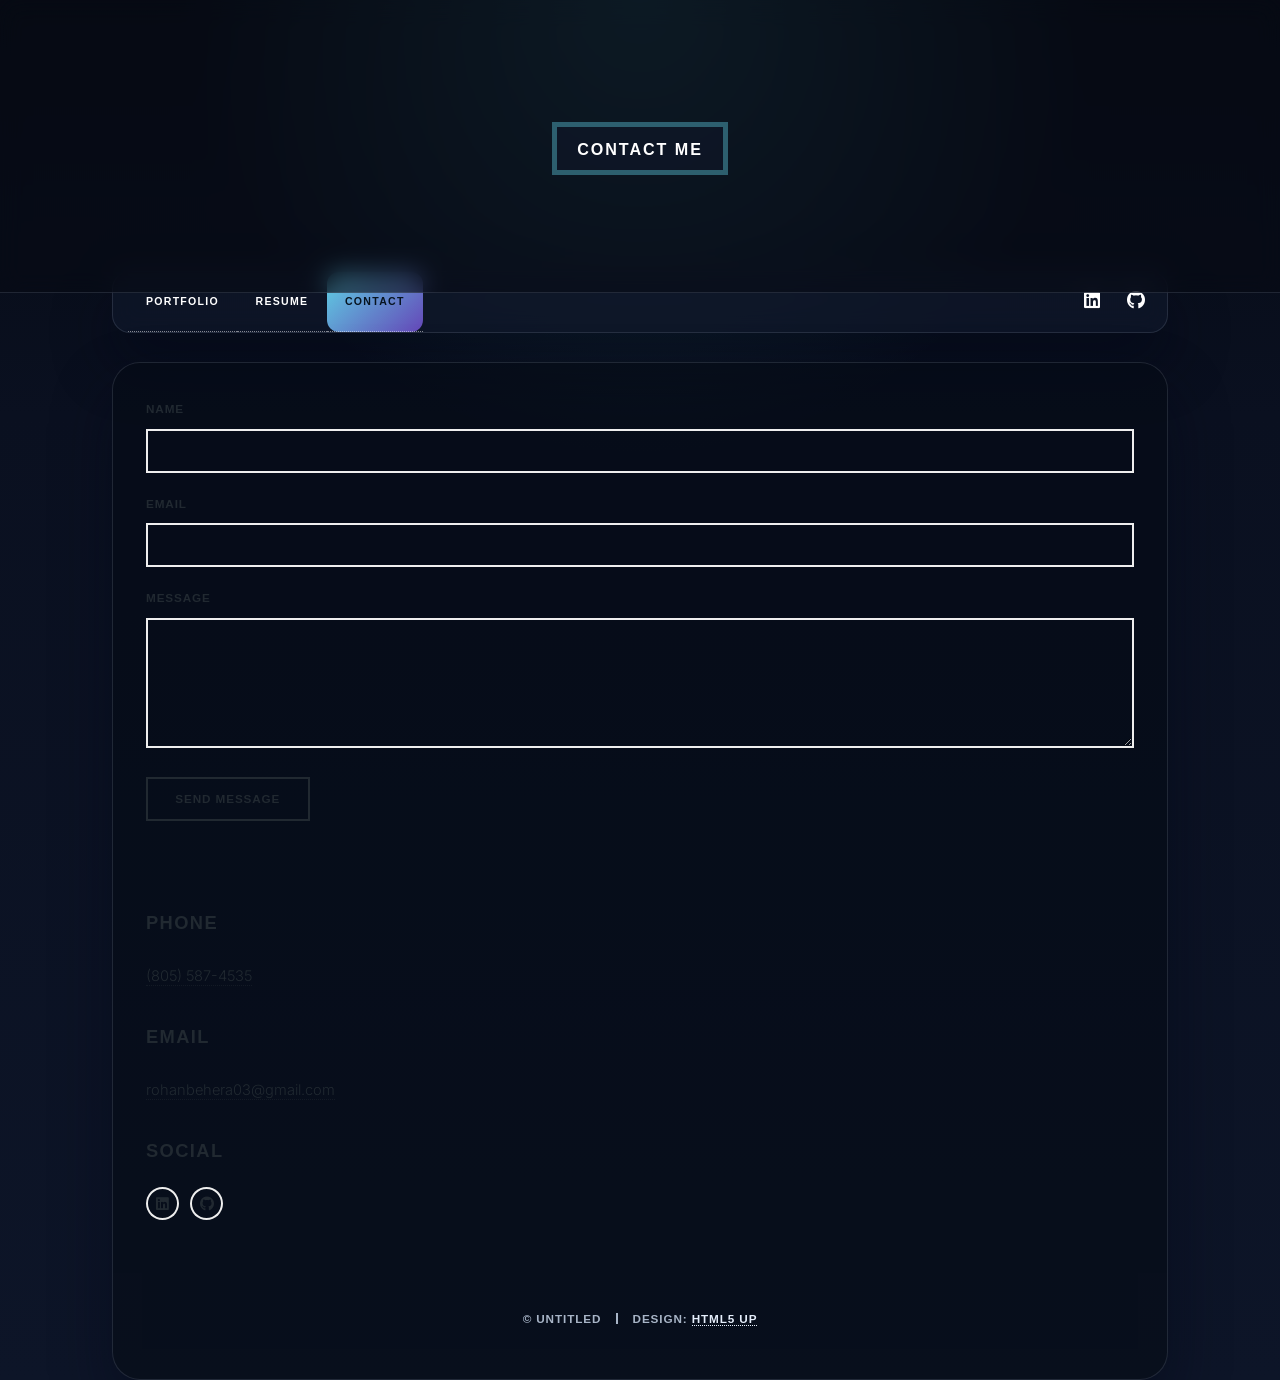
==== commit f33e9db6: "Refresh portfolio theme and resume links" ====
--- a/elements.html
+++ b/elements.html
@@ -1,97 +1,97 @@
-<!DOCTYPE HTML>
-<!--
-	Massively by HTML5 UP
-	html5up.net | @ajlkn
-	Free for personal and commercial use under the CCA 3.0 license (html5up.net/license)
--->
-<html>
-	<head>
-		<title>Contact</title>
-		<meta charset="utf-8" />
-		<meta name="viewport" content="width=device-width, initial-scale=1, user-scalable=no" />
-		<link rel="stylesheet" href="assets/css/main.css" />
-		<noscript><link rel="stylesheet" href="assets/css/noscript.css" /></noscript>
-	</head>
-	<body class="is-preload">
-
-		<!-- Wrapper -->
-			<div id="wrapper">
-
-				<!-- Header -->
-					<header id="header">
-						<a href="index.html" class="logo">Contact Me</a>
-					</header>
-
-				<!-- Nav -->
-					<nav id="nav">
-						<ul class="links">
-							<li><a href="index.html">Portfolio</a></li>
-							<li><a href="generic.html">Resume</a></li>
-							<li class="active"><a href="elements.html">Contact</a></li>
-						</ul>
-						<ul class="icons">
-							<li><a href="https://www.linkedin.com/in/rohanbehera03/" class="icon brands alt fa-linkedin"><span class="label">linkedin</span></a></li>
-							<li><a href="https://github.com/rohanbehera03" class="icon brands alt fa-github"><span class="label">GitHub</span></a></li>
-						</ul>
-					</nav>
-
-				<!-- Main -->
-					<div id="main">
-						<section>
-							<form method="post" action="#">
-								<div class="fields">
-									<div class="field">
-										<label for="name">Name</label>
-										<input type="text" name="name" id="name" />
-									</div>
-									<div class="field">
-										<label for="email">Email</label>
-										<input type="text" name="email" id="email" />
-									</div>
-									<div class="field">
-										<label for="message">Message</label>
-										<textarea name="message" id="message" rows="3"></textarea>
-									</div>
-								</div>
-								<ul class="actions">
-									<li><input type="submit" value="Send Message" /></li>
-								</ul>
-							</form>
-						</section>
-						<section class="split contact">
-							<section>
-								<h3>Phone</h3>
-								<p><a href="#">(805) 587-4535</a></p>
-							</section>
-							<section>
-								<h3>Email</h3>
-								<p><a href="#">rohanbehera03@gmail.com</a></p>
-							</section>
-							<section>
-								<h3>Social</h3>
-								<ul class="icons alt">
-									<li><a href="https://www.linkedin.com/in/rohanbehera03/" class="icon brands alt fa-linkedin"><span class="label">linkedin</span></a></li>
-									<li><a href="https://github.com/rohanbehera03" class="icon brands alt fa-github"><span class="label">GitHub</span></a></li>
-								</ul>
-							</section>
-						</section>
-					</footer>
-
-				<!-- Copyright -->
-					<div id="copyright">
-						<ul><li>&copy; Untitled</li><li>Design: <a href="https://html5up.net">HTML5 UP</a></li></ul>
-					</div>
-
-			</div>
-
-		<!-- Scripts -->
-			<script src="assets/js/jquery.min.js"></script>
-			<script src="assets/js/jquery.scrollex.min.js"></script>
-			<script src="assets/js/jquery.scrolly.min.js"></script>
-			<script src="assets/js/browser.min.js"></script>
-			<script src="assets/js/breakpoints.min.js"></script>
-			<script src="assets/js/util.js"></script>
-			<script src="assets/js/main.js"></script>
-
-	</body>
+<!DOCTYPE HTML>
+<!--
+	Massively by HTML5 UP
+	html5up.net | @ajlkn
+	Free for personal and commercial use under the CCA 3.0 license (html5up.net/license)
+-->
+<html>
+	<head>
+		<title>Contact</title>
+		<meta charset="utf-8" />
+		<meta name="viewport" content="width=device-width, initial-scale=1, user-scalable=no" />
+		<link rel="stylesheet" href="assets/css/main.css" />
+		<noscript><link rel="stylesheet" href="assets/css/noscript.css" /></noscript>
+	</head>
+	<body class="is-preload">
+
+		<!-- Wrapper -->
+			<div id="wrapper">
+
+				<!-- Header -->
+					<header id="header">
+						<a href="index.html" class="logo">Contact Me</a>
+					</header>
+
+				<!-- Nav -->
+					<nav id="nav">
+						<ul class="links">
+							<li><a href="index.html">Portfolio</a></li>
+							<li><a href="generic.html">Resume</a></li>
+							<li class="active"><a href="elements.html">Contact</a></li>
+						</ul>
+						<ul class="icons">
+							<li><a href="https://www.linkedin.com/in/rohanbehera03/" class="icon brands alt fa-linkedin"><span class="label">linkedin</span></a></li>
+							<li><a href="https://github.com/rohanbehera03" class="icon brands alt fa-github"><span class="label">GitHub</span></a></li>
+						</ul>
+					</nav>
+
+				<!-- Main -->
+					<div id="main">
+						<section>
+							<form method="post" action="#">
+								<div class="fields">
+									<div class="field">
+										<label for="name">Name</label>
+										<input type="text" name="name" id="name" />
+									</div>
+									<div class="field">
+										<label for="email">Email</label>
+										<input type="text" name="email" id="email" />
+									</div>
+									<div class="field">
+										<label for="message">Message</label>
+										<textarea name="message" id="message" rows="3"></textarea>
+									</div>
+								</div>
+								<ul class="actions">
+									<li><input type="submit" value="Send Message" /></li>
+								</ul>
+							</form>
+						</section>
+						<section class="split contact">
+							<section>
+								<h3>Phone</h3>
+								<p><a href="#">(805) 587-4535</a></p>
+							</section>
+							<section>
+								<h3>Email</h3>
+								<p><a href="#">rohanbehera03@gmail.com</a></p>
+							</section>
+							<section>
+								<h3>Social</h3>
+								<ul class="icons alt">
+									<li><a href="https://www.linkedin.com/in/rohanbehera03/" class="icon brands alt fa-linkedin"><span class="label">linkedin</span></a></li>
+									<li><a href="https://github.com/rohanbehera03" class="icon brands alt fa-github"><span class="label">GitHub</span></a></li>
+								</ul>
+							</section>
+						</section>
+					</footer>
+
+				<!-- Copyright -->
+					<div id="copyright">
+						<ul><li>&copy; Untitled</li><li>Design: <a href="https://html5up.net">HTML5 UP</a></li></ul>
+					</div>
+
+			</div>
+
+		<!-- Scripts -->
+			<script src="assets/js/jquery.min.js"></script>
+			<script src="assets/js/jquery.scrollex.min.js"></script>
+			<script src="assets/js/jquery.scrolly.min.js"></script>
+			<script src="assets/js/browser.min.js"></script>
+			<script src="assets/js/breakpoints.min.js"></script>
+			<script src="assets/js/util.js"></script>
+			<script src="assets/js/main.js"></script>
+
+	</body>
 </html>
--- a/assets/css/main.css
+++ b/assets/css/main.css
@@ -1,10 +1,10 @@
 @import url(fontawesome-all.min.css);
-@import url("https://fonts.googleapis.com/css?family=Merriweather:300,700,300italic,700italic|Source+Sans+Pro:900");
-
-/*
-	Massively by HTML5 UP
-	html5up.net | @ajlkn
-	Free for personal and commercial use under the CCA 3.0 license (html5up.net/license)
+@import url("https://fonts.googleapis.com/css2?family=Inter:wght@400;500;600;700;800;900&family=Space+Grotesk:wght@500;700&display=swap");
+
+/*
+	Massively by HTML5 UP
+	html5up.net | @ajlkn
+	Free for personal and commercial use under the CCA 3.0 license (html5up.net/license)
 */
 
 html, body, div, span, applet, object,
@@ -4686,4 +4686,306 @@
 			visibility: visible;
 		}
 
+	}
+
+	:root {
+		--bg: #070b14;
+		--bg-2: #0f172a;
+		--panel: rgba(15, 23, 42, 0.82);
+		--panel-soft: rgba(17, 24, 39, 0.7);
+		--panel-strong: #0b1220;
+		--text: #e5eefb;
+		--muted: #a8b5c7;
+		--primary: #67e8f9;
+		--primary-strong: #38bdf8;
+		--accent: #8b5cf6;
+		--border: rgba(148, 163, 184, 0.18);
+		--shadow: 0 28px 60px rgba(2, 6, 23, 0.45);
+	}
+
+	body {
+		background: radial-gradient(circle at top, rgba(103, 232, 249, 0.18), transparent 30%),
+			linear-gradient(180deg, #050a13 0%, #0a1020 30%, #0d1528 100%);
+		color: var(--text);
+		font-family: "Inter", "Segoe UI", sans-serif;
+	}
+
+	body, input, select, textarea {
+		font-family: "Inter", "Segoe UI", sans-serif;
+	}
+
+	#wrapper {
+		overflow: visible;
+	}
+
+	#wrapper > .bg {
+		display: none;
+	}
+
+	#intro {
+		padding: 8rem 4rem 5rem;
+		background: linear-gradient(180deg, rgba(15, 23, 42, 0.35), rgba(8, 12, 20, 0.8));
+		min-height: auto;
+		border-bottom: 1px solid var(--border);
+	}
+
+	#intro .eyebrow {
+		display: inline-block;
+		padding: 0.45rem 0.85rem;
+		margin-bottom: 1rem;
+		background: rgba(103, 232, 249, 0.1);
+		border: 1px solid rgba(103, 232, 249, 0.35);
+		border-radius: 999px;
+		color: var(--primary);
+		font-size: 0.7rem;
+		font-weight: 700;
+		letter-spacing: 0.12em;
+		text-transform: uppercase;
+	}
+
+	#intro h1 {
+		font-family: "Space Grotesk", "Inter", sans-serif;
+		font-size: clamp(3rem, 6vw, 6rem);
+		line-height: 0.95;
+		margin-bottom: 1.2rem;
+		letter-spacing: -0.06em;
+	}
+
+	#intro p {
+		max-width: 760px;
+		font-style: normal;
+		font-size: 1.2rem;
+		line-height: 1.7;
+		color: var(--muted);
+		margin: 0 auto 2rem;
+	}
+
+	#intro .actions {
+		display: flex;
+		justify-content: center;
+		gap: 1rem;
+		flex-wrap: wrap;
+		margin-top: 1.25rem;
+	}
+
+	#intro .button,
+	#main .button,
+	#footer .button {
+		display: inline-flex;
+		align-items: center;
+		justify-content: center;
+		padding: 0.9rem 1.6rem;
+		border-radius: 999px;
+		font-family: "Inter", sans-serif;
+		font-size: 0.8rem;
+		font-weight: 700;
+		letter-spacing: 0.08em;
+		text-transform: uppercase;
+		border: 1px solid rgba(103, 232, 249, 0.3);
+		background: rgba(15, 23, 42, 0.7);
+		color: var(--text);
+		box-shadow: 0 12px 30px rgba(14, 116, 144, 0.2);
+	}
+
+	#intro .button.primary,
+	#main .button.primary {
+		background: linear-gradient(135deg, var(--primary) 0%, var(--primary-strong) 100%);
+		border-color: transparent;
+		color: #03111d;
+	}
+
+	#intro .button:hover,
+	#main .button:hover,
+	#footer .button:hover {
+		transform: translateY(-2px);
+		border-color: rgba(103, 232, 249, 0.7);
+		box-shadow: 0 18px 40px rgba(56, 189, 248, 0.22);
+	}
+
+	#header {
+		background: rgba(7, 11, 20, 0.6);
+		backdrop-filter: blur(12px);
+		border-bottom: 1px solid var(--border);
+		position: sticky;
+		top: 0;
+		z-index: 10;
+	}
+
+	#header .logo {
+		border: 1px solid rgba(103, 232, 249, 0.35);
+		background: rgba(15, 23, 42, 0.55);
+		padding: 0.9rem 1.35rem;
+		font-size: 1.1rem;
+		letter-spacing: 0.12em;
+	}
+
+	#nav {
+		background: rgba(15, 23, 42, 0.76);
+		border: 1px solid var(--border);
+		border-radius: 18px;
+		backdrop-filter: blur(12px);
+		box-shadow: var(--shadow);
+		height: auto;
+		min-height: 4rem;
+		margin-top: -1.5rem;
+		padding: 0 1rem;
+	}
+
+	#nav ul.links li a {
+		padding: 0 1.25rem;
+		font-size: 0.72rem;
+		letter-spacing: 0.12em;
+	}
+
+	#nav ul.links li.active {
+		background: linear-gradient(135deg, rgba(103, 232, 249, 0.9), rgba(139, 92, 246, 0.7));
+		border-radius: 12px;
+	}
+
+	#nav ul.links li.active a {
+		color: #07131f;
+	}
+
+	#main {
+		background: rgba(7, 11, 20, 0.56);
+		border: 1px solid var(--border);
+		border-radius: 28px;
+		box-shadow: var(--shadow);
+		overflow: hidden;
+		margin-top: 2rem;
+		width: min(72rem, calc(100% - 2rem));
+	}
+
+	#main > * {
+		padding: 2.5rem 2.25rem 1.5rem;
+		border-top: 0;
+		background: rgba(9, 14, 25, 0.2);
+	}
+
+	#main > .posts {
+		padding: 1rem 1rem 1.5rem;
+		gap: 1.35rem;
+		background: rgba(9, 14, 25, 0.2);
+	}
+
+	#main > .posts > article {
+		background: rgba(15, 23, 42, 0.86);
+		border: 1px solid var(--border);
+		border-radius: 22px;
+		padding: 1.15rem;
+		box-shadow: var(--shadow);
+		transition: transform 0.2s ease, border-color 0.2s ease;
+	}
+
+	#main > .posts > article:hover {
+		transform: translateY(-4px);
+		border-color: rgba(103, 232, 249, 0.6);
+	}
+
+	#main > .posts > article h2 {
+		font-size: 1.1rem;
+		letter-spacing: 0.02em;
+		text-transform: none;
+	}
+
+	#main > .posts > article h2 a {
+		color: var(--text);
+	}
+
+	#main > .posts > article p {
+		color: var(--muted);
+		font-size: 0.95rem;
+		line-height: 1.7;
+	}
+
+	#main > .posts > article .image img {
+		border-radius: 18px;
+		border: 1px solid rgba(103, 232, 249, 0.15);
+	}
+
+	#main > .posts > article .button {
+		margin-top: 0.5rem;
+	}
+
+	#main > .post.featured {
+		padding: 2.25rem 2.25rem 1.5rem;
+		background: rgba(8, 13, 23, 0.45);
+	}
+
+	#main > .post.featured header.major h2 {
+		font-size: clamp(1.65rem, 2vw, 2.2rem);
+		letter-spacing: -0.04em;
+		text-transform: none;
+	}
+
+	#main > .post.featured p {
+		color: var(--muted);
+		line-height: 1.8;
+		max-width: 60rem;
+		margin: 0 auto 1.2rem;
+	}
+
+	#main > .post.featured .image.main img {
+		border-radius: 20px;
+		border: 1px solid var(--border);
+	}
+
+	#main > .posts,
+	#main > .post.featured {
+		border-top: 0;
+	}
+
+	#footer {
+		background: rgba(3, 7, 13, 0.72);
+		border-top: 1px solid var(--border);
+		margin-top: 2rem;
+		padding-top: 3rem;
+		padding-bottom: 2rem;
+	}
+
+	#footer h3,
+	#footer label,
+	#footer p {
+		color: var(--text);
+	}
+
+	#footer a {
+		color: var(--primary);
+	}
+
+	#copyright {
+		margin: 0 auto 2rem;
+		padding-bottom: 1.5rem;
+		color: var(--muted);
+	}
+
+	#copyright a {
+		color: var(--text);
+	}
+
+	@media screen and (max-width: 980px) {
+		#intro {
+			padding: 6rem 2rem 4rem;
+		}
+		#main {
+			width: calc(100% - 1rem);
+		}
+	}
+
+	@media screen and (max-width: 736px) {
+		#intro {
+			padding: 5rem 1.25rem 3rem;
+		}
+		#intro .actions {
+			flex-direction: column;
+		}
+		#nav {
+			width: calc(100% - 1rem);
+		}
+		#main > .posts > article {
+			padding: 0.9rem;
+		}
+		#main > * {
+			padding: 1.5rem 1rem 1rem;
+		}
 	}
--- a/assets/css/noscript.css
+++ b/assets/css/noscript.css
@@ -1,9 +1,9 @@
 @import url(font-awesome.min.css);
 
-/*
-	Massively by HTML5 UP
-	html5up.net | @ajlkn
-	Free for personal and commercial use under the CCA 3.0 license (html5up.net/license)
+/*
+	Massively by HTML5 UP
+	html5up.net | @ajlkn
+	Free for personal and commercial use under the CCA 3.0 license (html5up.net/license)
 */
 
 /* Wrapper */
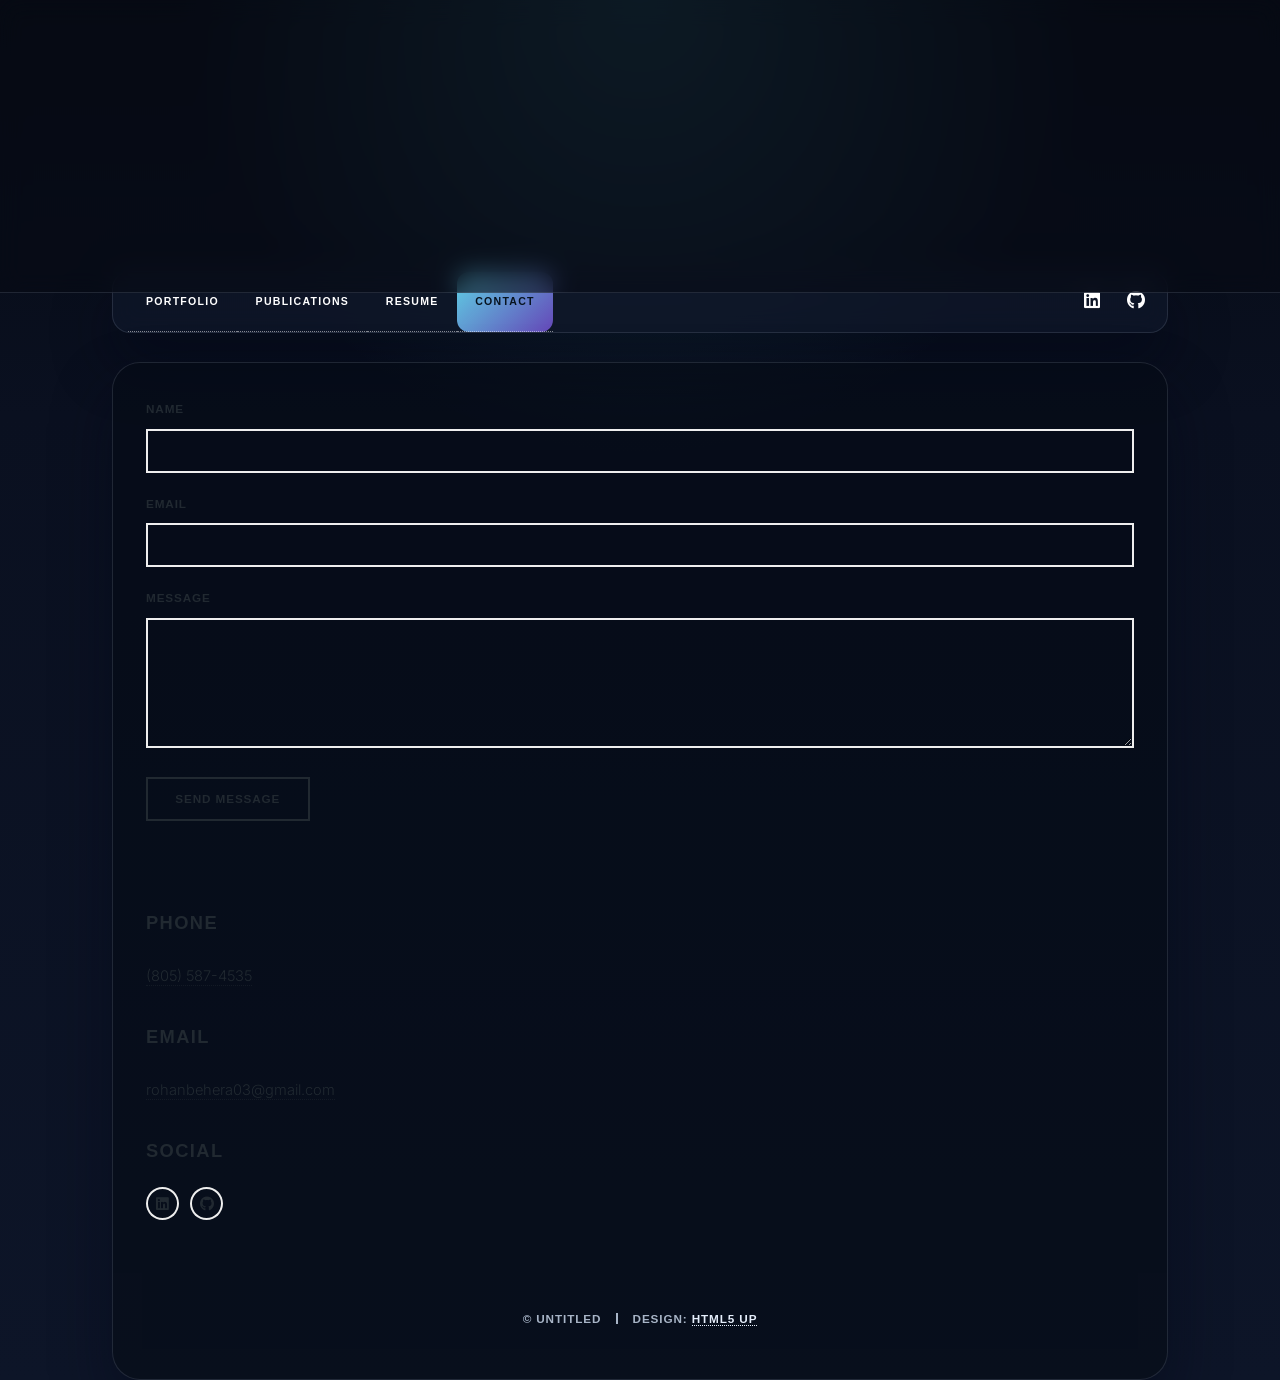
==== commit 0e1ad20e: "Add publications page and navigation" ====
--- a/elements.html
+++ b/elements.html
@@ -26,6 +26,7 @@
 					<nav id="nav">
 						<ul class="links">
 							<li><a href="index.html">Portfolio</a></li>
+							<li><a href="publications.html">Publications</a></li>
 							<li><a href="generic.html">Resume</a></li>
 							<li class="active"><a href="elements.html">Contact</a></li>
 						</ul>
--- a/assets/css/main.css
+++ b/assets/css/main.css
@@ -3558,6 +3558,7 @@
 		}
 
 		#header .logo {
+			display: none;
 			-moz-transition: border-color 0.2s ease-in-out, color 0.2s ease-in-out, opacity 0.5s ease, -moz-transform 0.5s ease, visibility 0.5s;
 			-webkit-transition: border-color 0.2s ease-in-out, color 0.2s ease-in-out, opacity 0.5s ease, -webkit-transform 0.5s ease, visibility 0.5s;
 			-ms-transition: border-color 0.2s ease-in-out, color 0.2s ease-in-out, opacity 0.5s ease, -ms-transform 0.5s ease, visibility 0.5s;
@@ -4812,6 +4813,7 @@
 	}
 
 	#header .logo {
+		display: none !important;
 		border: 1px solid rgba(103, 232, 249, 0.35);
 		background: rgba(15, 23, 42, 0.55);
 		padding: 0.9rem 1.35rem;
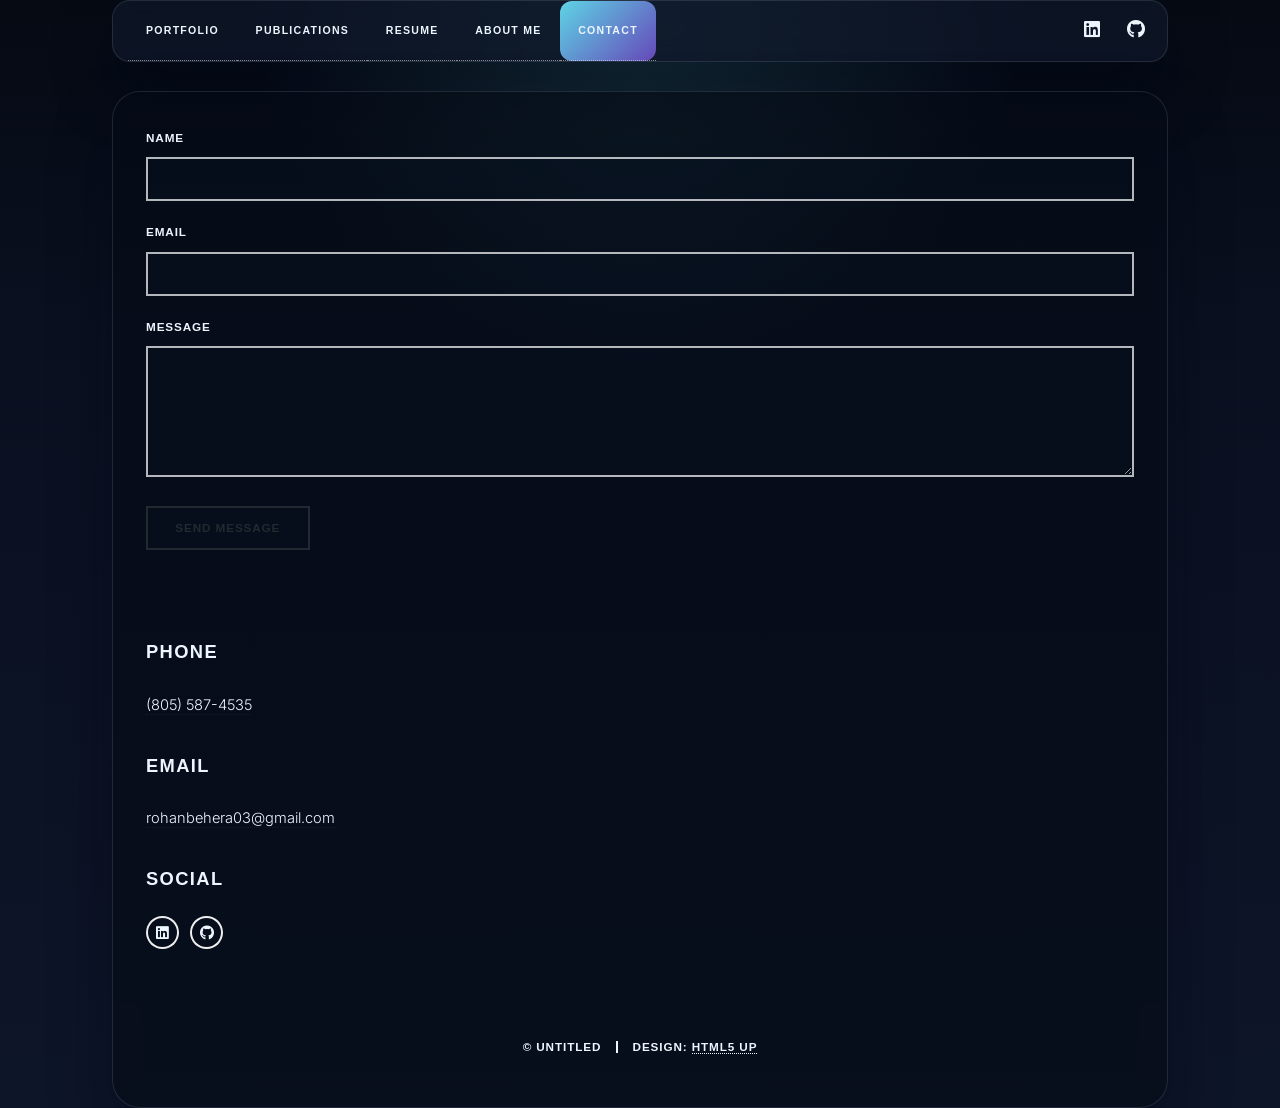
==== commit 4b8d8832: "Add About Me page and navigation updates" ====
--- a/elements.html
+++ b/elements.html
@@ -11,6 +11,24 @@
 		<meta name="viewport" content="width=device-width, initial-scale=1, user-scalable=no" />
 		<link rel="stylesheet" href="assets/css/main.css" />
 		<noscript><link rel="stylesheet" href="assets/css/noscript.css" /></noscript>
+		<style>
+			body, #main, #main p, #main h1, #main h2, #main h3, #main a,
+			#footer, #footer p, #footer h3, #footer a, #footer label,
+			#nav a, #header .logo, #copyright, #copyright a,
+			label, input, textarea {
+				color: #edf6ff !important;
+			}
+			input, textarea {
+				border-color: rgba(255,255,255,0.7) !important;
+				background: rgba(11, 23, 38, 0.25) !important;
+			}
+			::placeholder {
+				color: rgba(237, 246, 255, 0.75) !important;
+			}
+			#footer a, #nav a, #main a {
+				text-decoration-color: rgba(237,246,255,0.75);
+			}
+		</style>
 	</head>
 	<body class="is-preload">
 
@@ -28,6 +46,7 @@
 							<li><a href="index.html">Portfolio</a></li>
 							<li><a href="publications.html">Publications</a></li>
 							<li><a href="generic.html">Resume</a></li>
+							<li><a href="about.html">About Me</a></li>
 							<li class="active"><a href="elements.html">Contact</a></li>
 						</ul>
 						<ul class="icons">
--- a/assets/css/main.css
+++ b/assets/css/main.css
@@ -3233,12 +3233,12 @@
 			left: 0;
 			width: 100%;
 			height: 100%;
-			background-color: #212931;
-			background-image: url("../../images/overlay.png"), linear-gradient(0deg, rgba(0, 0, 0, 0.1), rgba(0, 0, 0, 0.1)), url("../../images/bg.jpg");
-			background-size: auto,								auto,														100% auto;
-			background-position: center,								center,														top center;
-			background-repeat: repeat,								no-repeat,													no-repeat;
-			background-attachment: scroll,								scroll,														scroll;
+			background-color: #0b1726;
+			background-image: none;
+			background-size: cover;
+			background-position: center;
+			background-repeat: no-repeat;
+			background-attachment: scroll;
 			z-index: -1;
 		}
 
@@ -3249,6 +3249,7 @@
 			}
 
 		#wrapper.fade-in:before {
+			display: none !important;
 			pointer-events: none;
 			-moz-transition: opacity 1s ease-in-out;
 			-webkit-transition: opacity 1s ease-in-out;
@@ -3270,7 +3271,7 @@
 		}
 
 		body.is-preload #wrapper.fade-in:before {
-			opacity: 1;
+			opacity: 0 !important;
 		}
 
 		@media screen and (orientation: portrait) {
@@ -3558,7 +3559,7 @@
 		}
 
 		#header .logo {
-			display: none;
+			display: none !important;
 			-moz-transition: border-color 0.2s ease-in-out, color 0.2s ease-in-out, opacity 0.5s ease, -moz-transform 0.5s ease, visibility 0.5s;
 			-webkit-transition: border-color 0.2s ease-in-out, color 0.2s ease-in-out, opacity 0.5s ease, -webkit-transform 0.5s ease, visibility 0.5s;
 			-ms-transition: border-color 0.2s ease-in-out, color 0.2s ease-in-out, opacity 0.5s ease, -ms-transform 0.5s ease, visibility 0.5s;
@@ -4885,13 +4886,15 @@
 	}
 
 	#main > .posts > article h2 {
-		font-size: 1.1rem;
-		letter-spacing: 0.02em;
+		font-size: 1.35rem;
+		line-height: 1.35;
+		letter-spacing: 0.01em;
+		font-weight: 700;
 		text-transform: none;
 	}
 
 	#main > .posts > article h2 a {
-		color: var(--text);
+		color: #edf6ff;
 	}
 
 	#main > .posts > article p {
@@ -4915,9 +4918,11 @@
 	}
 
 	#main > .post.featured header.major h2 {
-		font-size: clamp(1.65rem, 2vw, 2.2rem);
+		font-size: clamp(1.8rem, 2.4vw, 2.7rem);
+		font-weight: 700;
 		letter-spacing: -0.04em;
 		text-transform: none;
+		color: #f5fbff;
 	}
 
 	#main > .post.featured p {
@@ -4990,4 +4995,20 @@
 		#main > * {
 			padding: 1.5rem 1rem 1rem;
 		}
-	}+	}
+
+	/* Remove dark overlay section */
+	#header {
+		display: none !important;
+	}
+	
+	#nav {
+		margin-top: 0 !important;
+	}
+	#intro {
+		padding-bottom: 3rem !important;
+	}
+	#intro + #header {
+		margin-top: 0 !important;
+	}
+
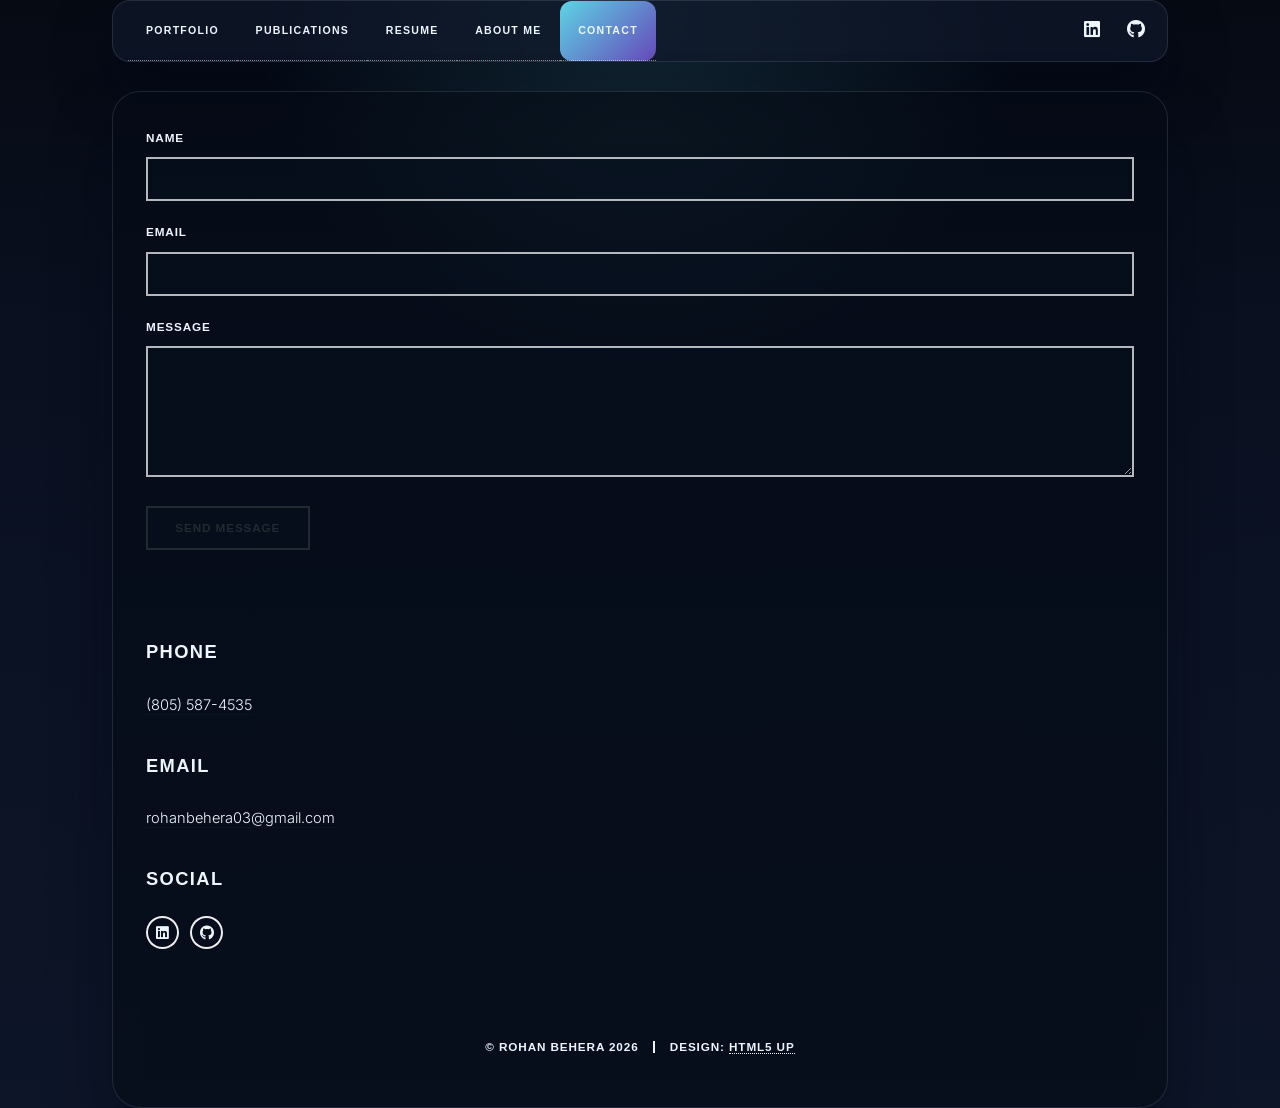
==== commit 8b8442cc: "Update portfolio styling and navigation" ====
--- a/elements.html
+++ b/elements.html
@@ -99,7 +99,7 @@
 
 				<!-- Copyright -->
 					<div id="copyright">
-						<ul><li>&copy; Untitled</li><li>Design: <a href="https://html5up.net">HTML5 UP</a></li></ul>
+						<ul><li>&copy; Rohan Behera 2026</li><li>Design: <a href="https://html5up.net">HTML5 UP</a></li></ul>
 					</div>
 
 			</div>
--- a/assets/css/main.css
+++ b/assets/css/main.css
@@ -5012,3 +5012,26 @@
 		margin-top: 0 !important;
 	}
 
+
+	/* Restore original footer layout */
+
+	#footer form {
+		width: 100% !important;
+		max-width: none !important;
+	}
+
+	#footer .fields {
+		width: 100% !important;
+	}
+
+	#footer .field {
+		width: 100% !important;
+	}
+
+	#footer input[type="text"],
+	#footer input[type="email"],
+	
+	#footer textarea {
+		width: 100% !important;
+		box-sizing: border-box;
+	}
